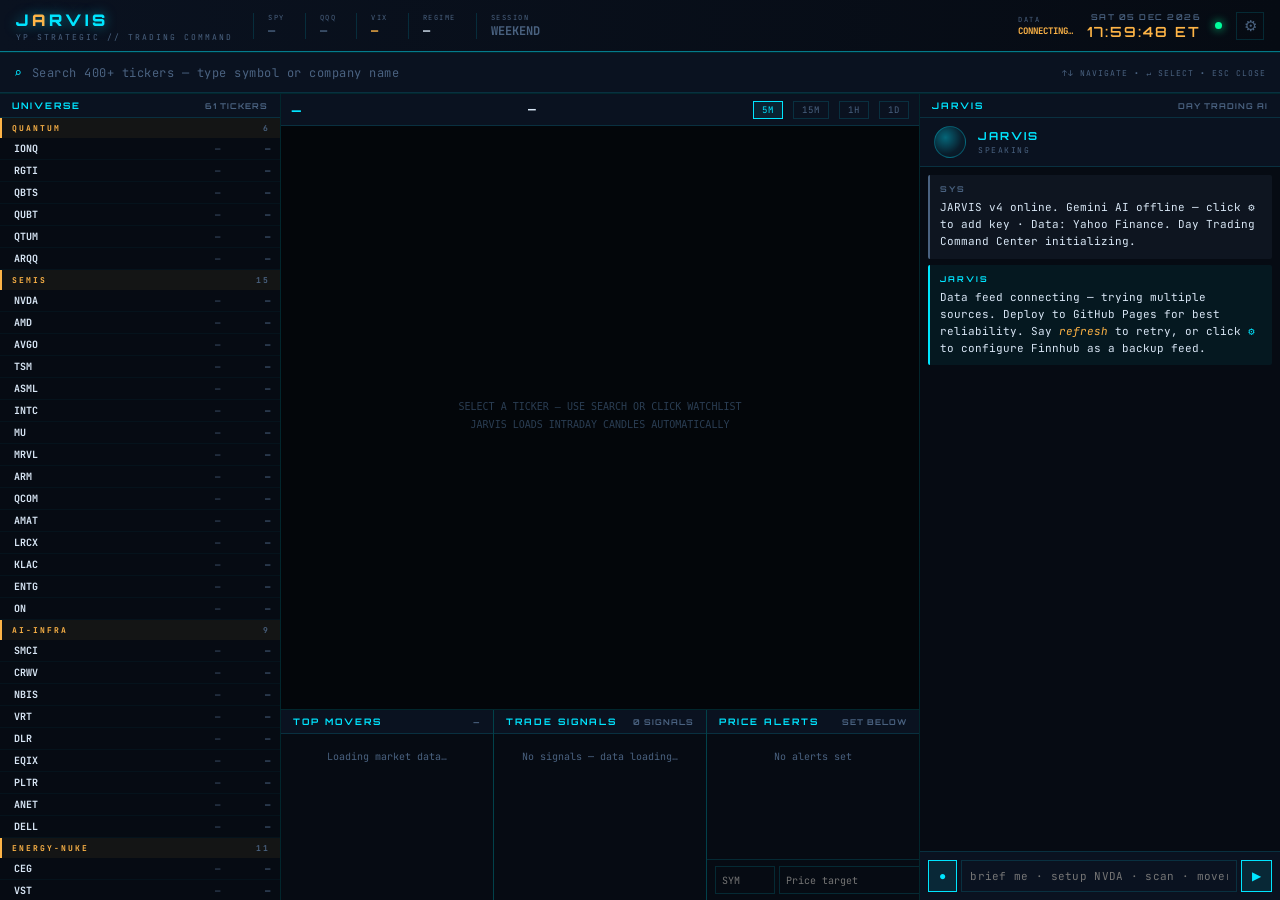
==== v4/index.html @ bd85072a "Add JARVIS v4 standalone dashboard Self-contained Day Trading Command Center (no server required). D" ====
<!DOCTYPE html>
<html lang="en">
<head>
<meta charset="UTF-8"/>
<meta name="viewport" content="width=device-width, initial-scale=1.0"/>
<title>JARVIS // YP Strategic Research — Day Trading Command Center</title>
<link rel="preconnect" href="https://fonts.googleapis.com">
<link rel="preconnect" href="https://fonts.gstatic.com" crossorigin>
<link href="https://fonts.googleapis.com/css2?family=JetBrains+Mono:wght@300;400;500;700&family=Orbitron:wght@400;600;800;900&display=swap" rel="stylesheet">
<style>
:root {
  --bg-0: #03060a; --bg-1: #060b13; --bg-2: #0a1220;
  --line: rgba(0,229,255,0.14); --line-hot: rgba(0,229,255,0.5);
  --cyan: #00e5ff; --amber: #ffb547; --green: #00ff9c;
  --red: #ff3b6b; --violet: #c08cff; --text: #d8e6f5; --dim: #4a6280;
}
*{box-sizing:border-box;margin:0;padding:0}
html,body{height:100%;background:var(--bg-0);color:var(--text);font-family:'JetBrains Mono',monospace;overflow:hidden;font-size:12px}
body::before{content:'';position:fixed;inset:0;background:repeating-linear-gradient(0deg,transparent 0,transparent 2px,rgba(0,229,255,0.008) 2px,rgba(0,229,255,0.008) 4px);pointer-events:none;z-index:1}
#app{position:relative;z-index:2;height:100vh;display:grid;grid-template-rows:52px 40px 1fr 190px;grid-template-columns:280px 1fr 360px;grid-template-areas:"hdr hdr hdr" "srch srch srch" "left main right" "left bot right";gap:1px;background:var(--line)}
.panel{background:var(--bg-1);position:relative;overflow:hidden}
.ph{display:flex;align-items:center;justify-content:space-between;padding:6px 12px;border-bottom:1px solid var(--line);background:var(--bg-2);font-family:'Orbitron',sans-serif;font-size:9px;font-weight:700;letter-spacing:2px;color:var(--cyan);text-transform:uppercase;flex-shrink:0}
.ph .tag{font-size:8px;color:var(--dim);letter-spacing:1px}

/* ===== HEADER ===== */
#hdr{grid-area:hdr;display:flex;align-items:center;padding:0 16px;background:linear-gradient(90deg,var(--bg-2) 0%,var(--bg-1) 100%);border-bottom:1px solid var(--line-hot);gap:20px}
.brand{font-family:'Orbitron',sans-serif;font-weight:900;font-size:16px;letter-spacing:4px;color:var(--cyan);text-shadow:0 0 12px rgba(0,229,255,0.5)}
.brand span{color:var(--amber)}
.sub{font-size:8px;color:var(--dim);letter-spacing:2px;text-transform:uppercase;margin-top:2px}
.hstat{display:flex;flex-direction:column;gap:1px;padding-left:14px;border-left:1px solid var(--line)}
.hstat .lbl{font-size:7px;color:var(--dim);letter-spacing:1.5px;text-transform:uppercase}
.hstat .val{font-size:12px;font-weight:700;color:var(--text);white-space:nowrap}
.val.green{color:var(--green)} .val.red{color:var(--red)} .val.amber{color:var(--amber)} .val.dim{color:var(--dim)}
.hright{margin-left:auto;display:flex;gap:14px;align-items:center}
.clock-block{display:flex;flex-direction:column;align-items:flex-end;gap:1px}
.date-line{font-family:'Orbitron',sans-serif;font-size:8px;font-weight:600;color:var(--dim);letter-spacing:1.5px}
.clock{font-family:'Orbitron',sans-serif;font-size:14px;font-weight:600;color:var(--amber);letter-spacing:2px}
.sdot{width:7px;height:7px;border-radius:50%;background:var(--green);box-shadow:0 0 10px var(--green);animation:pulse 2s ease-in-out infinite}
.sdot.stale{background:var(--amber);box-shadow:0 0 10px var(--amber)}
.sdot.err{background:var(--red);box-shadow:0 0 10px var(--red)}
@keyframes pulse{50%{opacity:.35}}

/* ===== SEARCH ===== */
#srch{grid-area:srch;background:var(--bg-2);border-bottom:1px solid var(--line);display:flex;align-items:center;padding:0 14px;gap:10px;position:relative;z-index:100}
#srch-icon{color:var(--cyan);font-size:13px}
#srch-input{flex:1;background:transparent;border:none;color:var(--text);font-family:'JetBrains Mono',monospace;font-size:12px;padding:8px 0;outline:none;letter-spacing:.5px}
#srch-input::placeholder{color:var(--dim)}
#srch-meta{font-size:8px;color:var(--dim);letter-spacing:1px;text-transform:uppercase;white-space:nowrap}
#srch-res{position:absolute;top:100%;left:0;right:0;max-height:340px;overflow-y:auto;background:var(--bg-1);border:1px solid var(--line-hot);border-top:none;display:none;z-index:200;box-shadow:0 10px 30px rgba(0,0,0,.8)}
#srch-res.open{display:block}
.sr{display:grid;grid-template-columns:72px 1fr 72px 64px;padding:7px 14px;gap:10px;cursor:pointer;border-bottom:1px solid rgba(0,229,255,0.05);font-size:10px;align-items:center}
.sr:hover,.sr.kf{background:rgba(0,229,255,0.09);border-left:2px solid var(--cyan);padding-left:12px}
.sr .sym{font-weight:700;color:var(--cyan);font-family:'Orbitron',sans-serif;font-size:9px}
.sr .nm{color:var(--text);font-size:9px;overflow:hidden;text-overflow:ellipsis;white-space:nowrap}
.sr .ex{color:var(--dim);font-size:8px;letter-spacing:1px;text-align:right}
.sr .addbtn{background:rgba(0,229,255,0.1);border:1px solid var(--cyan);color:var(--cyan);font-size:8px;padding:2px 5px;letter-spacing:1px;cursor:pointer;text-align:center;font-family:'JetBrains Mono',monospace}
.sr .addbtn:hover{background:var(--cyan);color:var(--bg-0)}

/* ===== WATCHLIST ===== */
#left{grid-area:left;display:flex;flex-direction:column}
.bklist{flex:1;overflow-y:auto}
.bk-title{padding:5px 10px;font-size:8px;font-weight:700;letter-spacing:2px;color:var(--amber);text-transform:uppercase;background:rgba(255,181,71,0.06);border-left:2px solid var(--amber);display:flex;justify-content:space-between;align-items:center;cursor:pointer;user-select:none}
.bk-title .cnt{color:var(--dim);font-size:8px}
.trow{display:grid;grid-template-columns:1fr auto auto;align-items:center;padding:4px 10px 4px 14px;border-bottom:1px solid rgba(0,229,255,0.04);cursor:pointer;transition:background .12s;gap:6px}
.trow:hover{background:rgba(0,229,255,0.06)}
.trow.active{background:rgba(0,229,255,0.11);border-left:2px solid var(--cyan);padding-left:12px}
.tsym{font-weight:700;font-size:10px;color:var(--text)}
.tpx{font-size:9px;color:var(--dim)}
.tchg{font-size:9px;font-weight:600;min-width:44px;text-align:right}
.tchg.up{color:var(--green)} .tchg.dn{color:var(--red)} .tchg.pnd{color:var(--dim)}
::-webkit-scrollbar{width:4px;height:4px}
::-webkit-scrollbar-track{background:transparent}
::-webkit-scrollbar-thumb{background:var(--line);border-radius:2px}
::-webkit-scrollbar-thumb:hover{background:var(--line-hot)}

/* ===== CHART PANEL ===== */
#main{grid-area:main;display:flex;flex-direction:column}
#chart-toolbar{display:flex;align-items:center;padding:0 10px;gap:10px;height:32px;background:var(--bg-2);border-bottom:1px solid var(--line);flex-shrink:0;overflow:hidden}
#ct-sym{font-family:'Orbitron',sans-serif;font-size:13px;font-weight:700;color:var(--cyan);letter-spacing:2px;min-width:60px}
#ct-name{font-size:9px;color:var(--dim);overflow:hidden;text-overflow:ellipsis;white-space:nowrap;flex:1}
#ct-price{font-size:13px;font-weight:700;color:var(--text)}
#ct-chg{font-size:11px;font-weight:700;padding:1px 6px;margin-left:4px}
#ct-chg.up{color:var(--green)} #ct-chg.dn{color:var(--red)}
#ct-extra{font-size:9px;color:var(--dim);margin-left:4px}
.tf-btn{background:transparent;border:1px solid var(--line);color:var(--dim);font-family:'JetBrains Mono',monospace;font-size:9px;padding:2px 8px;cursor:pointer;letter-spacing:1px;transition:all .15s;flex-shrink:0}
.tf-btn:hover,.tf-btn.active{border-color:var(--cyan);color:var(--cyan);background:rgba(0,229,255,0.08)}
#chart-wrap{flex:1;position:relative;overflow:hidden}
#chart-canvas{position:absolute;inset:0;width:100%;height:100%}
#chart-spinner{position:absolute;inset:0;display:none;align-items:center;justify-content:center;background:rgba(3,6,10,.8);font-size:10px;color:var(--dim);letter-spacing:2px;font-family:'Orbitron',sans-serif}
#chart-spinner.show{display:flex}

/* ===== JARVIS PANEL ===== */
#right{grid-area:right;display:flex;flex-direction:column}
#j-status{display:flex;align-items:center;gap:12px;padding:8px 14px;border-bottom:1px solid var(--line);background:var(--bg-2);flex-shrink:0}
.orb{width:32px;height:32px;border-radius:50%;background:radial-gradient(circle at 35% 35%,rgba(0,229,255,0.4),rgba(0,229,255,0.05) 60%,transparent);border:1px solid rgba(0,229,255,0.3);flex-shrink:0;transition:all .3s}
.orb.listening{background:radial-gradient(circle at 35% 35%,rgba(0,255,156,0.6),rgba(0,255,156,0.1) 60%,transparent);border-color:var(--green);box-shadow:0 0 20px rgba(0,255,156,0.4);animation:orbpulse 1s ease-in-out infinite}
.orb.thinking{background:radial-gradient(circle at 35% 35%,rgba(255,181,71,0.6),rgba(255,181,71,0.1) 60%,transparent);border-color:var(--amber);box-shadow:0 0 20px rgba(255,181,71,0.4);animation:orbpulse .5s ease-in-out infinite}
@keyframes orbpulse{50%{transform:scale(1.12)}}
.jname{font-family:'Orbitron',sans-serif;font-size:11px;font-weight:700;color:var(--cyan);letter-spacing:2px}
.jstate{font-size:8px;color:var(--dim);letter-spacing:1.5px;text-transform:uppercase;margin-top:2px}
#chat-log{flex:1;overflow-y:auto;padding:8px;display:flex;flex-direction:column;gap:6px}
.msg{padding:8px 10px;border-radius:2px;font-size:11px;line-height:1.55}
.msg .head{font-size:8px;font-weight:700;letter-spacing:2px;margin-bottom:4px;font-family:'Orbitron',sans-serif}
.msg.jarvis{background:rgba(0,229,255,0.06);border-left:2px solid var(--cyan)}
.msg.jarvis .head{color:var(--cyan)}
.msg.user{background:rgba(255,181,71,0.06);border-left:2px solid var(--amber)}
.msg.user .head{color:var(--amber)}
.msg.system{background:rgba(90,115,144,0.1);border-left:2px solid var(--dim)}
.msg.system .head{color:var(--dim)}
.msg strong{color:var(--cyan)} .msg em{color:var(--amber)} .msg .pos{color:var(--green)} .msg .neg{color:var(--red)}
#input-bar{display:flex;gap:4px;padding:8px;border-top:1px solid var(--line);background:var(--bg-2);flex-shrink:0}
#mic-btn,#send-btn{background:rgba(0,229,255,0.1);border:1px solid var(--cyan);color:var(--cyan);padding:0 10px;height:32px;cursor:pointer;font-size:12px;flex-shrink:0;transition:all .15s}
#mic-btn:hover,#send-btn:hover,#mic-btn.active{background:rgba(0,229,255,0.2)}
#text-input{flex:1;background:transparent;border:1px solid var(--line);color:var(--text);font-family:'JetBrains Mono',monospace;font-size:11px;padding:0 8px;height:32px;outline:none;letter-spacing:.3px}
#text-input:focus{border-color:rgba(0,229,255,0.4)}

/* ===== BOTTOM PANELS ===== */
#bot{grid-area:bot;display:grid;grid-template-columns:1fr 1fr 1fr;gap:1px;background:var(--line)}
.bp{background:var(--bg-1);display:flex;flex-direction:column;overflow:hidden}
.bb{flex:1;overflow-y:auto;padding:4px 0}
.mrow{display:flex;align-items:center;justify-content:space-between;padding:3px 10px;cursor:pointer;border-bottom:1px solid rgba(0,229,255,0.04);transition:background .12s}
.mrow:hover{background:rgba(0,229,255,0.06)}
.mrow .ms{font-size:10px;font-weight:700;color:var(--text);width:48px}
.mrow .mp{font-size:9px;color:var(--dim)}
.mrow .mc{font-size:10px;font-weight:700;text-align:right;width:56px}
.mc.up{color:var(--green)} .mc.dn{color:var(--red)}
.sig-row{padding:4px 10px;border-bottom:1px solid rgba(0,229,255,0.04);cursor:pointer;transition:background .12s}
.sig-row:hover{background:rgba(0,229,255,0.06)}
.sig-type{font-size:8px;letter-spacing:1.5px;font-weight:700;font-family:'Orbitron',sans-serif;padding:1px 5px;display:inline-block;margin-bottom:2px}
.sig-type.breakout{color:#ffd700;border:1px solid rgba(255,215,0,.4);background:rgba(255,215,0,.06)}
.sig-type.volume{color:var(--violet);border:1px solid rgba(192,140,255,.4);background:rgba(192,140,255,.06)}
.sig-type.momentum{color:var(--green);border:1px solid rgba(0,255,156,.4);background:rgba(0,255,156,.06)}
.sig-type.oversold{color:var(--amber);border:1px solid rgba(255,181,71,.4);background:rgba(255,181,71,.06)}
.sig-type.overbought{color:var(--red);border:1px solid rgba(255,59,107,.4);background:rgba(255,59,107,.06)}
.sig-detail{font-size:9px;color:var(--dim);margin-top:1px}
.sig-sym{font-size:10px;font-weight:700;color:var(--text);margin-right:4px}
.sig-px{font-size:9px;color:var(--dim)}
.alert-input-row{display:flex;gap:4px;padding:6px 8px;border-top:1px solid var(--line);flex-shrink:0}
.alert-sym-input,.alert-px-input{background:transparent;border:1px solid var(--line);color:var(--text);font-family:'JetBrains Mono',monospace;font-size:10px;padding:3px 6px;outline:none;flex:1}
.alert-sym-input{width:60px;flex:0 0 60px}
.alert-add-btn{background:rgba(0,229,255,0.1);border:1px solid var(--cyan);color:var(--cyan);font-size:9px;padding:3px 8px;cursor:pointer;letter-spacing:1px}
.alert-row{display:flex;align-items:center;justify-content:space-between;padding:3px 10px;border-bottom:1px solid rgba(0,229,255,0.04);font-size:10px}
.alert-row .as{font-weight:700;color:var(--cyan);width:44px}
.alert-row .ap{color:var(--amber)}
.alert-row .ad{font-size:8px;color:var(--dim)}
.alert-row .arm{color:var(--red);cursor:pointer;padding:2px 4px}
.alert-row .arm:hover{color:var(--text)}
.alert-triggered{background:rgba(0,255,156,0.08)!important;border-left:2px solid var(--green)}
.no-data{padding:12px;color:var(--dim);font-size:10px;text-align:center}

/* Indicator badge in header */
.ind-badge{font-size:8px;padding:1px 5px;border:1px solid;font-family:'Orbitron',sans-serif;letter-spacing:1px;border-radius:1px}
.ind-badge.bull{color:var(--green);border-color:rgba(0,255,156,.4)}
.ind-badge.bear{color:var(--red);border-color:rgba(255,59,107,.4)}
.ind-badge.neut{color:var(--dim);border-color:var(--line)}

/* ===== GEAR / SETTINGS BUTTON ===== */
#settings-btn{background:transparent;border:1px solid var(--line);color:var(--dim);width:28px;height:28px;cursor:pointer;font-size:15px;display:flex;align-items:center;justify-content:center;transition:all .15s;flex-shrink:0;line-height:1}
#settings-btn:hover{border-color:var(--cyan);color:var(--cyan);background:rgba(0,229,255,0.1)}

/* ===== SETTINGS MODAL ===== */
#settings-overlay{position:fixed;inset:0;background:rgba(0,0,0,0.82);z-index:2000;display:none;align-items:center;justify-content:center}
#settings-overlay.open{display:flex}
#settings-modal{background:var(--bg-1);border:1px solid var(--line-hot);width:500px;max-width:96vw;max-height:88vh;overflow-y:auto;box-shadow:0 0 60px rgba(0,229,255,0.18)}
.sm-hdr{display:flex;align-items:center;justify-content:space-between;padding:12px 16px;background:var(--bg-2);border-bottom:1px solid var(--line-hot);position:sticky;top:0}
.sm-title{font-family:'Orbitron',sans-serif;font-size:11px;font-weight:700;letter-spacing:3px;color:var(--cyan)}
.sm-title span{color:var(--amber)}
.sm-x{background:transparent;border:none;color:var(--dim);font-size:18px;cursor:pointer;padding:0 4px;line-height:1}
.sm-x:hover{color:var(--red)}
.sm-sec{padding:14px 16px;border-bottom:1px solid var(--line)}
.sm-sec-title{font-family:'Orbitron',sans-serif;font-size:8px;font-weight:700;letter-spacing:2px;color:var(--amber);text-transform:uppercase;margin-bottom:10px;display:flex;align-items:center;gap:8px}
.sm-row{display:flex;gap:8px;align-items:center;margin-bottom:8px}
.sm-lbl{font-size:10px;color:var(--dim);width:90px;flex-shrink:0;letter-spacing:.3px}
.sm-inp{flex:1;background:var(--bg-0);border:1px solid var(--line);color:var(--text);font-family:'JetBrains Mono',monospace;font-size:11px;padding:5px 8px;outline:none;min-width:0}
.sm-inp:focus{border-color:rgba(0,229,255,0.5)}
.sm-btn{background:rgba(0,229,255,0.1);border:1px solid var(--cyan);color:var(--cyan);font-family:'JetBrains Mono',monospace;font-size:9px;padding:5px 12px;cursor:pointer;letter-spacing:1px;white-space:nowrap;flex-shrink:0}
.sm-btn:hover{background:rgba(0,229,255,0.22)}
.sm-btn.save{background:rgba(0,255,156,0.1);border-color:var(--green);color:var(--green);font-size:10px;padding:7px 20px;width:100%;margin-top:6px}
.sm-btn.save:hover{background:rgba(0,255,156,0.2)}
.sm-btn.danger{border-color:var(--red);color:var(--red);background:rgba(255,59,107,0.08)}
.sm-btn.danger:hover{background:rgba(255,59,107,0.18)}
.sm-status{font-size:9px;padding:3px 8px;white-space:nowrap;letter-spacing:.3px}
.sm-status.ok{color:var(--green)} .sm-status.err{color:var(--red)} .sm-status.wait{color:var(--amber)}
.sm-hint{font-size:9px;color:var(--dim);margin-top:6px;line-height:1.55;letter-spacing:.2px}
.sm-hint a{color:var(--cyan);text-decoration:none}
.sm-hint a:hover{text-decoration:underline}
.sm-select{background:var(--bg-0);border:1px solid var(--line);color:var(--text);font-family:'JetBrains Mono',monospace;font-size:10px;padding:5px 8px;outline:none;cursor:pointer;flex:1}
.sm-select:focus{border-color:rgba(0,229,255,0.5)}
.sm-badge{display:inline-block;font-size:8px;padding:2px 7px;border:1px solid;font-family:'Orbitron',sans-serif;letter-spacing:1px}
.sm-badge.on{color:var(--green);border-color:rgba(0,255,156,.4);background:rgba(0,255,156,.06)}
.sm-badge.off{color:var(--dim);border-color:var(--line)}
</style>
</head>
<body>
<div id="app">

<!-- HEADER -->
<header id="hdr">
  <div>
    <div class="brand">J<span>A</span>RVIS</div>
    <div class="sub">YP STRATEGIC // TRADING COMMAND</div>
  </div>
  <div class="hstat">
    <div class="lbl">SPY</div>
    <div class="val" id="spy-val">—</div>
  </div>
  <div class="hstat">
    <div class="lbl">QQQ</div>
    <div class="val" id="qqq-val">—</div>
  </div>
  <div class="hstat">
    <div class="lbl">VIX</div>
    <div class="val amber" id="vix-val">—</div>
  </div>
  <div class="hstat">
    <div class="lbl">REGIME</div>
    <div class="val" id="regime-val">—</div>
  </div>
  <div class="hstat">
    <div class="lbl">SESSION</div>
    <div class="val amber" id="sess-val">—</div>
  </div>
  <div class="hright">
    <div class="hstat" style="border:none;padding:0">
      <div class="lbl">DATA</div>
      <div class="val amber" id="data-status" style="font-size:9px">CONNECTING…</div>
    </div>
    <div class="clock-block">
      <div class="date-line" id="date-disp">--- -- --- ----</div>
      <div class="clock" id="clock">--:--:--</div>
    </div>
    <div class="sdot" id="sdot"></div>
    <button id="settings-btn" title="Settings — API Keys">⚙</button>
  </div>
</header>

<!-- SEARCH -->
<div id="srch">
  <span id="srch-icon">⌕</span>
  <input id="srch-input" type="text" placeholder="Search 400+ tickers — type symbol or company name" autocomplete="off"/>
  <span id="srch-meta">↑↓ NAVIGATE  •  ↵ SELECT  •  ESC CLOSE</span>
  <div id="srch-res"></div>
</div>

<!-- LEFT: WATCHLIST -->
<aside id="left" class="panel">
  <div class="ph"><span>UNIVERSE</span><span class="tag" id="univ-cnt">—</span></div>
  <div class="bklist" id="bklist"></div>
</aside>

<!-- MAIN: CHART -->
<main id="main" class="panel">
  <div id="chart-toolbar">
    <div id="ct-sym">—</div>
    <div id="ct-name"></div>
    <div id="ct-price">—</div>
    <div id="ct-chg"></div>
    <div id="ct-extra"></div>
    <div style="flex:1"></div>
    <button class="tf-btn active" data-tf="5m">5M</button>
    <button class="tf-btn" data-tf="15m">15M</button>
    <button class="tf-btn" data-tf="60m">1H</button>
    <button class="tf-btn" data-tf="1d">1D</button>
  </div>
  <div id="chart-wrap">
    <canvas id="chart-canvas"></canvas>
    <div id="chart-spinner">LOADING CHART…</div>
  </div>
</main>

<!-- RIGHT: JARVIS -->
<aside id="right" class="panel">
  <div class="ph"><span>JARVIS</span><span class="tag">DAY TRADING AI</span></div>
  <div id="j-status">
    <div class="orb" id="orb"></div>
    <div>
      <div class="jname">JARVIS</div>
      <div class="jstate" id="orb-state">ONLINE // STANDBY</div>
    </div>
  </div>
  <div id="chat-log"></div>
  <div id="input-bar">
    <button id="mic-btn" title="Toggle voice">●</button>
    <input id="text-input" placeholder="brief me · setup NVDA · scan · movers · risk…"/>
    <button id="send-btn">▶</button>
  </div>
</aside>

<!-- BOTTOM -->
<section id="bot">
  <div class="bp">
    <div class="ph"><span>TOP MOVERS</span><span class="tag" id="movers-ts">—</span></div>
    <div class="bb" id="movers-body"></div>
  </div>
  <div class="bp">
    <div class="ph"><span>TRADE SIGNALS</span><span class="tag" id="sigs-cnt">—</span></div>
    <div class="bb" id="sigs-body"></div>
  </div>
  <div class="bp">
    <div class="ph"><span>PRICE ALERTS</span><span class="tag">SET BELOW</span></div>
    <div class="bb" id="alerts-body"></div>
    <div class="alert-input-row">
      <input class="alert-sym-input" id="alrt-sym" placeholder="SYM" maxlength="6"/>
      <input class="alert-px-input" id="alrt-px" placeholder="Price target" type="number" step="0.01"/>
      <button class="alert-add-btn" id="alrt-add">+ SET</button>
    </div>
  </div>
</section>

</div><!-- #app -->

<!-- ===== SETTINGS MODAL ===== -->
<div id="settings-overlay">
  <div id="settings-modal">
    <div class="sm-hdr">
      <div class="sm-title">J<span>A</span>RVIS // <span>SETTINGS</span></div>
      <button class="sm-x" id="sm-close-btn">✕</button>
    </div>

    <div class="sm-sec">
      <div class="sm-sec-title">Gemini AI <span id="sm-gemini-badge" class="sm-badge off">NOT SET</span></div>
      <div class="sm-row">
        <span class="sm-lbl">API Key</span>
        <input class="sm-inp" id="sm-gemini-key" type="password" placeholder="Paste your Gemini API key here" autocomplete="off"/>
      </div>
      <div class="sm-row">
        <span class="sm-lbl"></span>
        <button class="sm-btn" id="sm-test-gemini">TEST CONNECTION</button>
        <span class="sm-status" id="sm-gemini-status"></span>
      </div>
      <div class="sm-hint">
        Get a free key at <a href="https://aistudio.google.com/apikey" target="_blank" rel="noopener">aistudio.google.com/apikey</a><br>
        Your key is stored <strong>only in this browser</strong> (localStorage). It is never sent anywhere except directly to Google's API. It is never hard-coded or committed to any repository.
      </div>
    </div>

    <div class="sm-sec">
      <div class="sm-sec-title">Finnhub Data Feed <span id="sm-finnhub-badge" class="sm-badge off">NOT SET</span></div>
      <div class="sm-row">
        <span class="sm-lbl">API Key</span>
        <input class="sm-inp" id="sm-finnhub-key" type="password" placeholder="Paste your Finnhub API key here" autocomplete="off"/>
      </div>
      <div class="sm-row">
        <span class="sm-lbl"></span>
        <button class="sm-btn" id="sm-test-finnhub">TEST CONNECTION</button>
        <span class="sm-status" id="sm-finnhub-status"></span>
      </div>
      <div class="sm-hint">
        Free key at <a href="https://finnhub.io/register" target="_blank" rel="noopener">finnhub.io/register</a> — 60 req/min, CORS-friendly. Used as primary quote source when set.
      </div>
    </div>

    <div class="sm-sec">
      <div class="sm-sec-title">Data Source</div>
      <div class="sm-row">
        <span class="sm-lbl">Quote Feed</span>
        <select class="sm-select" id="sm-data-src">
          <option value="yahoo">Yahoo Finance (default, no key needed)</option>
          <option value="finnhub">Finnhub (requires key above)</option>
        </select>
      </div>
      <div class="sm-hint">Chart candle data always uses Yahoo Finance regardless of this setting.</div>
    </div>

    <div class="sm-sec" style="border:none">
      <button class="sm-btn save" id="sm-save-btn">SAVE SETTINGS</button>
      <div style="margin-top:10px;text-align:right">
        <button class="sm-btn danger" id="sm-clear-settings">CLEAR ALL KEYS</button>
      </div>
    </div>
  </div>
</div>

<script>
// =============================================================
// JARVIS v3 — YP Strategic Research — Day Trading Command Center
// =============================================================

/* ---- TICKER DATABASE ---- */
const TICKER_DB = [
  {s:'AAPL',n:'Apple Inc.',e:'NASDAQ'},{s:'MSFT',n:'Microsoft Corp.',e:'NASDAQ'},{s:'GOOGL',n:'Alphabet Class A',e:'NASDAQ'},{s:'GOOG',n:'Alphabet Class C',e:'NASDAQ'},{s:'AMZN',n:'Amazon.com Inc.',e:'NASDAQ'},{s:'NVDA',n:'NVIDIA Corp.',e:'NASDAQ'},{s:'META',n:'Meta Platforms',e:'NASDAQ'},{s:'TSLA',n:'Tesla Inc.',e:'NASDAQ'},{s:'AVGO',n:'Broadcom Inc.',e:'NASDAQ'},{s:'ORCL',n:'Oracle Corp.',e:'NYSE'},
  {s:'NFLX',n:'Netflix Inc.',e:'NASDAQ'},{s:'ADBE',n:'Adobe Inc.',e:'NASDAQ'},{s:'CRM',n:'Salesforce',e:'NYSE'},{s:'AMD',n:'Advanced Micro Devices',e:'NASDAQ'},{s:'CSCO',n:'Cisco Systems',e:'NASDAQ'},{s:'INTC',n:'Intel Corp.',e:'NASDAQ'},{s:'QCOM',n:'Qualcomm',e:'NASDAQ'},{s:'TXN',n:'Texas Instruments',e:'NASDAQ'},{s:'AMAT',n:'Applied Materials',e:'NASDAQ'},{s:'INTU',n:'Intuit Inc.',e:'NASDAQ'},
  {s:'NOW',n:'ServiceNow',e:'NYSE'},{s:'PANW',n:'Palo Alto Networks',e:'NASDAQ'},{s:'PLTR',n:'Palantir Technologies',e:'NASDAQ'},{s:'ANET',n:'Arista Networks',e:'NYSE'},{s:'LRCX',n:'Lam Research',e:'NASDAQ'},{s:'KLAC',n:'KLA Corp.',e:'NASDAQ'},{s:'MU',n:'Micron Technology',e:'NASDAQ'},{s:'ADI',n:'Analog Devices',e:'NASDAQ'},{s:'MRVL',n:'Marvell Technology',e:'NASDAQ'},{s:'ASML',n:'ASML Holding',e:'NASDAQ'},
  {s:'TSM',n:'Taiwan Semiconductor',e:'NYSE'},{s:'ARM',n:'Arm Holdings',e:'NASDAQ'},{s:'CRWD',n:'CrowdStrike',e:'NASDAQ'},{s:'FTNT',n:'Fortinet',e:'NASDAQ'},{s:'SNPS',n:'Synopsys',e:'NASDAQ'},{s:'CDNS',n:'Cadence Design',e:'NASDAQ'},{s:'ADSK',n:'Autodesk',e:'NASDAQ'},{s:'WDAY',n:'Workday Inc.',e:'NASDAQ'},{s:'SNOW',n:'Snowflake',e:'NYSE'},{s:'DDOG',n:'Datadog',e:'NASDAQ'},
  {s:'NET',n:'Cloudflare',e:'NYSE'},{s:'ZS',n:'Zscaler',e:'NASDAQ'},{s:'OKTA',n:'Okta Inc.',e:'NASDAQ'},{s:'MDB',n:'MongoDB',e:'NASDAQ'},{s:'SHOP',n:'Shopify',e:'NYSE'},{s:'SQ',n:'Block Inc.',e:'NYSE'},{s:'PYPL',n:'PayPal Holdings',e:'NASDAQ'},{s:'COIN',n:'Coinbase Global',e:'NASDAQ'},{s:'SMCI',n:'Super Micro Computer',e:'NASDAQ'},{s:'DELL',n:'Dell Technologies',e:'NYSE'},
  {s:'CRWV',n:'CoreWeave',e:'NASDAQ'},{s:'NBIS',n:'Nebius Group',e:'NASDAQ'},{s:'GFS',n:'GlobalFoundries',e:'NASDAQ'},{s:'ON',n:'ON Semiconductor',e:'NASDAQ'},{s:'NXPI',n:'NXP Semiconductors',e:'NASDAQ'},{s:'MCHP',n:'Microchip Technology',e:'NASDAQ'},{s:'SWKS',n:'Skyworks Solutions',e:'NASDAQ'},{s:'ENTG',n:'Entegris',e:'NASDAQ'},{s:'NVTS',n:'Navitas Semiconductor',e:'NASDAQ'},{s:'POWI',n:'Power Integrations',e:'NASDAQ'},
  {s:'IONQ',n:'IonQ Inc.',e:'NYSE'},{s:'RGTI',n:'Rigetti Computing',e:'NASDAQ'},{s:'QBTS',n:'D-Wave Quantum',e:'NYSE'},{s:'QUBT',n:'Quantum Computing Inc.',e:'NASDAQ'},{s:'ARQQ',n:'Arqit Quantum',e:'NASDAQ'},{s:'QTUM',n:'Defiance Quantum ETF',e:'NYSEARCA'},
  {s:'CEG',n:'Constellation Energy',e:'NASDAQ'},{s:'VST',n:'Vistra Corp.',e:'NYSE'},{s:'TLN',n:'Talen Energy',e:'NASDAQ'},{s:'SMR',n:'NuScale Power',e:'NYSE'},{s:'OKLO',n:'Oklo Inc.',e:'NYSE'},{s:'NNE',n:'Nano Nuclear Energy',e:'NASDAQ'},{s:'CCJ',n:'Cameco Corp.',e:'NYSE'},{s:'BWXT',n:'BWX Technologies',e:'NYSE'},{s:'LEU',n:'Centrus Energy',e:'NYSE'},{s:'URA',n:'Global X Uranium ETF',e:'NYSEARCA'},
  {s:'GEV',n:'GE Vernova',e:'NYSE'},{s:'NEE',n:'NextEra Energy',e:'NYSE'},{s:'XOM',n:'Exxon Mobil',e:'NYSE'},{s:'CVX',n:'Chevron Corp.',e:'NYSE'},{s:'OXY',n:'Occidental Petroleum',e:'NYSE'},
  {s:'LMT',n:'Lockheed Martin',e:'NYSE'},{s:'RTX',n:'RTX Corp.',e:'NYSE'},{s:'NOC',n:'Northrop Grumman',e:'NYSE'},{s:'GD',n:'General Dynamics',e:'NYSE'},{s:'BA',n:'Boeing Co.',e:'NYSE'},{s:'RKLB',n:'Rocket Lab USA',e:'NASDAQ'},{s:'ASTS',n:'AST SpaceMobile',e:'NASDAQ'},{s:'AVAV',n:'AeroVironment',e:'NASDAQ'},{s:'KTOS',n:'Kratos Defense',e:'NASDAQ'},{s:'RCAT',n:'Red Cat Holdings',e:'NASDAQ'},
  {s:'V',n:'Visa Inc.',e:'NYSE'},{s:'MA',n:'Mastercard',e:'NYSE'},{s:'JPM',n:'JPMorgan Chase',e:'NYSE'},{s:'BAC',n:'Bank of America',e:'NYSE'},{s:'GS',n:'Goldman Sachs',e:'NYSE'},{s:'MS',n:'Morgan Stanley',e:'NYSE'},{s:'BLK',n:'BlackRock',e:'NYSE'},{s:'SCHW',n:'Charles Schwab',e:'NYSE'},{s:'AXP',n:'American Express',e:'NYSE'},{s:'COF',n:'Capital One',e:'NYSE'},
  {s:'JNJ',n:'Johnson & Johnson',e:'NYSE'},{s:'PFE',n:'Pfizer',e:'NYSE'},{s:'MRK',n:'Merck & Co.',e:'NYSE'},{s:'LLY',n:'Eli Lilly',e:'NYSE'},{s:'ABBV',n:'AbbVie',e:'NYSE'},{s:'UNH',n:'UnitedHealth',e:'NYSE'},{s:'GILD',n:'Gilead Sciences',e:'NASDAQ'},{s:'AMGN',n:'Amgen',e:'NASDAQ'},{s:'VRTX',n:'Vertex Pharmaceuticals',e:'NASDAQ'},{s:'REGN',n:'Regeneron',e:'NASDAQ'},
  {s:'WMT',n:'Walmart Inc.',e:'NYSE'},{s:'COST',n:'Costco Wholesale',e:'NASDAQ'},{s:'HD',n:'Home Depot',e:'NYSE'},{s:'TGT',n:'Target Corp.',e:'NYSE'},{s:'AMZN',n:'Amazon.com',e:'NASDAQ'},{s:'NKE',n:'Nike Inc.',e:'NYSE'},{s:'SBUX',n:'Starbucks',e:'NASDAQ'},{s:'MCD',n:"McDonald's",e:'NYSE'},{s:'CMG',n:'Chipotle Mexican Grill',e:'NYSE'},{s:'BKNG',n:'Booking Holdings',e:'NASDAQ'},
  {s:'UBER',n:'Uber Technologies',e:'NYSE'},{s:'ABNB',n:'Airbnb Inc.',e:'NASDAQ'},{s:'LYFT',n:'Lyft Inc.',e:'NASDAQ'},{s:'DASH',n:'DoorDash',e:'NYSE'},{s:'F',n:'Ford Motor',e:'NYSE'},{s:'GM',n:'General Motors',e:'NYSE'},{s:'RIVN',n:'Rivian Automotive',e:'NASDAQ'},{s:'LCID',n:'Lucid Group',e:'NASDAQ'},{s:'NIO',n:'NIO Inc.',e:'NYSE'},{s:'TSLA',n:'Tesla',e:'NASDAQ'},
  {s:'BABA',n:'Alibaba Group',e:'NYSE'},{s:'JD',n:'JD.com',e:'NASDAQ'},{s:'PDD',n:'PDD Holdings',e:'NASDAQ'},{s:'BIDU',n:'Baidu Inc.',e:'NASDAQ'},
  {s:'SPY',n:'SPDR S&P 500 ETF',e:'NYSEARCA'},{s:'QQQ',n:'Invesco QQQ Trust',e:'NASDAQ'},{s:'IWM',n:'iShares Russell 2000',e:'NYSEARCA'},{s:'DIA',n:'SPDR Dow Jones',e:'NYSEARCA'},{s:'VTI',n:'Vanguard Total Stock',e:'NYSEARCA'},{s:'XLK',n:'Tech Select SPDR',e:'NYSEARCA'},{s:'XLF',n:'Financial Select SPDR',e:'NYSEARCA'},{s:'XLE',n:'Energy Select SPDR',e:'NYSEARCA'},{s:'SMH',n:'VanEck Semiconductor ETF',e:'NASDAQ'},{s:'SOXX',n:'iShares Semiconductor ETF',e:'NASDAQ'},
  {s:'TQQQ',n:'ProShares UltraPro QQQ',e:'NASDAQ'},{s:'SQQQ',n:'ProShares Short QQQ',e:'NASDAQ'},{s:'ARKK',n:'ARK Innovation ETF',e:'NYSEARCA'},{s:'GLD',n:'SPDR Gold Trust',e:'NYSEARCA'},{s:'TLT',n:'iShares 20Y Treasury',e:'NASDAQ'},{s:'VXX',n:'iPath VIX Short-Term',e:'NYSEARCA'},{s:'UVXY',n:'ProShares Ultra VIX',e:'NYSEARCA'},
  {s:'MSTR',n:'MicroStrategy',e:'NASDAQ'},{s:'MARA',n:'Marathon Digital',e:'NASDAQ'},{s:'RIOT',n:'Riot Platforms',e:'NASDAQ'},{s:'CLSK',n:'CleanSpark',e:'NASDAQ'},
  {s:'SOUN',n:'SoundHound AI',e:'NASDAQ'},{s:'BBAI',n:'BigBear.ai',e:'NYSE'},{s:'AI',n:'C3.ai Inc.',e:'NYSE'},{s:'PATH',n:'UiPath Inc.',e:'NYSE'},{s:'GTLB',n:'GitLab Inc.',e:'NASDAQ'},
  {s:'CAT',n:'Caterpillar Inc.',e:'NYSE'},{s:'DE',n:'Deere & Co.',e:'NYSE'},{s:'GE',n:'GE Aerospace',e:'NYSE'},{s:'HON',n:'Honeywell',e:'NASDAQ'},{s:'UPS',n:'United Parcel Service',e:'NYSE'},{s:'FDX',n:'FedEx Corp.',e:'NYSE'},{s:'VRT',n:'Vertiv Holdings',e:'NYSE'},
  {s:'DLR',n:'Digital Realty Trust',e:'NYSE'},{s:'EQIX',n:'Equinix Inc.',e:'NASDAQ'},{s:'AMT',n:'American Tower',e:'NYSE'},{s:'DIS',n:'Walt Disney',e:'NYSE'},{s:'CMCSA',n:'Comcast Corp.',e:'NASDAQ'},{s:'T',n:'AT&T Inc.',e:'NYSE'},{s:'VZ',n:'Verizon Communications',e:'NYSE'},{s:'TMUS',n:'T-Mobile US',e:'NASDAQ'},
  {s:'SPOT',n:'Spotify Technology',e:'NYSE'},{s:'ROKU',n:'Roku Inc.',e:'NASDAQ'},{s:'SNAP',n:'Snap Inc.',e:'NYSE'},{s:'PINS',n:'Pinterest',e:'NYSE'},{s:'TWLO',n:'Twilio',e:'NYSE'},{s:'EBAY',n:'eBay Inc.',e:'NASDAQ'},
];

/* ---- UNIVERSE ---- */
const UNIVERSE = {
  'QUANTUM':      { tickers: ['IONQ','RGTI','QBTS','QUBT','QTUM','ARQQ'] },
  'SEMIS':        { tickers: ['NVDA','AMD','AVGO','TSM','ASML','INTC','MU','MRVL','ARM','QCOM','AMAT','LRCX','KLAC','ENTG','ON'] },
  'AI-INFRA':     { tickers: ['SMCI','CRWV','NBIS','VRT','DLR','EQIX','PLTR','ANET','DELL'] },
  'ENERGY-NUKE':  { tickers: ['CEG','VST','TLN','SMR','OKLO','NNE','CCJ','BWXT','LEU','URA','GEV'] },
  'DEFENSE-SPACE':{ tickers: ['LMT','RTX','NOC','RKLB','ASTS','AVAV','KTOS','RCAT','BA','GD'] },
  'NEW-TECH':     { tickers: ['SOUN','BBAI','AI','MSTR','MARA','RIOT','NVTS','POWI','AXTI','SWKS'] },
};

/* ---- USER DATA ---- */
let userAdded = [];
try { const s = JSON.parse(localStorage.getItem('jarvis_tickers') || '[]'); if (Array.isArray(s)) userAdded = s; } catch(e){}
function saveUserList() { try { localStorage.setItem('jarvis_tickers', JSON.stringify(userAdded)); } catch(e){} }
function getAllTickers() { return Array.from(new Set([...Object.values(UNIVERSE).flatMap(b=>b.tickers), ...userAdded])); }
function sectorOf(sym) { for (const [k,v] of Object.entries(UNIVERSE)) if (v.tickers.includes(sym)) return k; return userAdded.includes(sym) ? 'MY-LIST' : 'UNCLASSIFIED'; }

/* ---- QUOTE CACHE ---- */
const Q = {}; // sym -> quote object
let chartCache = {}; // sym+tf -> candles[]
let dataConnected = false;
let lastFetchOk = 0;
let selectedSym = null;
let chartInterval = '5m';
let chartRange = '1d';

/* =========================================================
   DATA LAYER — multi-proxy batch fetch
   Priority: direct q1 → direct q2 → allorigins → corsproxy
   ========================================================= */
const PROXIES = [
  url => url, // direct
  url => url.replace('query1.','query2.'), // alt server
  url => `https://api.allorigins.win/raw?url=${encodeURIComponent(url)}`,
  url => `https://corsproxy.io/?${encodeURIComponent(url)}`,
];

async function tryFetch(url, timeout = 6000) {
  for (const px of PROXIES) {
    try {
      const ctrl = new AbortController();
      const id = setTimeout(() => ctrl.abort(), timeout);
      const r = await fetch(px(url), { signal: ctrl.signal });
      clearTimeout(id);
      if (r.ok) return r;
    } catch(e) {}
  }
  return null;
}

function parseQuote(q) {
  if (!q || !q.symbol) return null;
  return {
    sym: q.symbol, name: q.longName || q.shortName || q.symbol,
    px: q.regularMarketPrice ?? null,
    chg: q.regularMarketChange ?? 0,
    chgPct: q.regularMarketChangePercent ?? 0,
    vol: q.regularMarketVolume ?? 0, avgVol: q.averageDailyVolume3Month ?? 0,
    open: q.regularMarketOpen ?? null, prevClose: q.regularMarketPreviousClose ?? null,
    hi: q.regularMarketDayHigh ?? null, lo: q.regularMarketDayLow ?? null,
    w52hi: q.fiftyTwoWeekHigh ?? null, w52lo: q.fiftyTwoWeekLow ?? null,
    prePx: q.preMarketPrice ?? null, preChgPct: q.preMarketChangePercent ?? null,
    postPx: q.postMarketPrice ?? null, postChgPct: q.postMarketChangePercent ?? null,
    mktState: q.marketState ?? 'UNKNOWN', fetched: Date.now()
  };
}

async function fetchBatch(symbols) {
  if (!symbols.length) return false;
  const url = `https://query1.finance.yahoo.com/v7/finance/quote?symbols=${encodeURIComponent(symbols.join(','))}`;
  try {
    const r = await tryFetch(url);
    if (!r) return false;
    const data = await r.json();
    const results = data?.quoteResponse?.result;
    if (!Array.isArray(results) || !results.length) return false;
    results.forEach(q => { const p = parseQuote(q); if (p && p.px != null) Q[p.sym] = p; });
    lastFetchOk = Date.now();
    dataConnected = true;
    return true;
  } catch(e) { return false; }
}

async function fetchAll(syms) {
  const cfg = getSettings();
  // Use Finnhub if set as primary source
  if (cfg.finnhubKey && cfg.dataSource === 'finnhub') {
    return fetchFinnhubBatch(syms);
  }
  const BATCH = 20;
  const batches = [];
  for (let i = 0; i < syms.length; i += BATCH) batches.push(syms.slice(i, i+BATCH));
  let ok = false;
  for (const b of batches) {
    const r = await fetchBatch(b);
    if (r) ok = true;
    b.forEach(s => onQuoteUpdate(s));
  }
  if (ok) { dataConnected = true; updateDataStatus(); }
  return ok;
}

async function fetchChartData(sym, interval, range) {
  const url = `https://query1.finance.yahoo.com/v8/finance/chart/${encodeURIComponent(sym)}?interval=${interval}&range=${range}&includePrePost=false`;
  try {
    const r = await tryFetch(url, 10000);
    if (!r) return null;
    const data = await r.json();
    const result = data?.chart?.result?.[0];
    if (!result?.timestamp) return null;
    const ts = result.timestamp, q0 = result.indicators.quote[0];
    const candles = [];
    for (let i = 0; i < ts.length; i++) {
      if (q0.open[i] == null || q0.close[i] == null) continue;
      candles.push({ t: ts[i]*1000, o: q0.open[i], h: q0.high[i], l: q0.low[i], c: q0.close[i], v: q0.volume[i]||0 });
    }
    return candles.length ? candles : null;
  } catch(e) { return null; }
}

/* =========================================================
   TECHNICAL INDICATORS
   ========================================================= */
function calcRSI(closes, period = 14) {
  const r = new Array(closes.length).fill(null);
  if (closes.length < period+1) return r;
  let gA = 0, lA = 0;
  for (let i = 1; i <= period; i++) { const d = closes[i]-closes[i-1]; d>0 ? gA+=d : lA-=d; }
  gA /= period; lA /= period;
  r[period] = lA === 0 ? 100 : 100 - 100/(1+gA/lA);
  for (let i = period+1; i < closes.length; i++) {
    const d = closes[i]-closes[i-1];
    gA = ((gA*(period-1))+Math.max(d,0))/period;
    lA = ((lA*(period-1))+Math.max(-d,0))/period;
    r[i] = lA === 0 ? 100 : 100 - 100/(1+gA/lA);
  }
  return r;
}
function calcEMA(data, period) {
  const k = 2/(period+1), out = new Array(data.length).fill(null);
  let st = false;
  for (let i = 0; i < data.length; i++) {
    if (data[i] == null) { if (st) out[i] = out[i-1]; continue; }
    if (!st) { out[i] = data[i]; st = true; }
    else out[i] = data[i]*k + out[i-1]*(1-k);
  }
  return out;
}
function calcVWAP(candles) {
  let tv=0, v=0;
  return candles.map(c => { tv += ((c.h+c.l+c.c)/3)*c.v; v += c.v; return v>0 ? tv/v : null; });
}
function calcMACD(closes) {
  const e12 = calcEMA(closes,12), e26 = calcEMA(closes,26);
  const macd = closes.map((_,i) => e12[i]!=null && e26[i]!=null ? e12[i]-e26[i] : null);
  const sig = calcEMA(macd,9);
  const hist = macd.map((m,i) => m!=null && sig[i]!=null ? m-sig[i] : null);
  return { macd, signal: sig, hist };
}
function computeIndicators(candles) {
  const closes = candles.map(c => c.c);
  return {
    vwap: calcVWAP(candles), ema9: calcEMA(closes,9), ema21: calcEMA(closes,21),
    ema50: calcEMA(closes,50), rsi: calcRSI(closes,14), macd: calcMACD(closes)
  };
}
function lastVal(arr) { if (!arr) return null; for (let i=arr.length-1;i>=0;i--) if (arr[i]!=null) return arr[i]; return null; }

/* =========================================================
   CHART ENGINE — Canvas 2D candlestick chart
   ========================================================= */
const chartCanvas = document.getElementById('chart-canvas');
const chartCtx = chartCanvas.getContext('2d');
let chartDPR = window.devicePixelRatio || 1;
let chartW = 0, chartH = 0;

function resizeChartCanvas() {
  const wrap = document.getElementById('chart-wrap');
  const rect = wrap.getBoundingClientRect();
  chartDPR = window.devicePixelRatio || 1;
  chartW = rect.width;
  chartH = rect.height;
  chartCanvas.width = chartW * chartDPR;
  chartCanvas.height = chartH * chartDPR;
  chartCanvas.style.width = chartW + 'px';
  chartCanvas.style.height = chartH + 'px';
  chartCtx.scale(chartDPR, chartDPR);
}

function drawChart(candles, ind) {
  const ctx = chartCtx;
  const W = chartW, H = chartH;
  if (!W || !H) return;

  ctx.setTransform(chartDPR, 0, 0, chartDPR, 0, 0);

  if (!candles || candles.length < 2) {
    ctx.fillStyle = '#03060a';
    ctx.fillRect(0,0,W,H);
    ctx.fillStyle = '#2a3d52';
    ctx.font = '10px JetBrains Mono, monospace';
    ctx.textAlign = 'center';
    ctx.fillText('SELECT A TICKER — USE SEARCH OR CLICK WATCHLIST', W/2, H/2 - 8);
    ctx.fillText('JARVIS LOADS INTRADAY CANDLES AUTOMATICALLY', W/2, H/2 + 10);
    return;
  }

  const PAD_L = 6, PAD_R = 62, PAD_T = 10, PAD_B = 20;
  const CHART_H_FRAC = 0.62, VOL_H_FRAC = 0.12, RSI_H_FRAC = 0.22;
  const CHART_Y = PAD_T;
  const CHART_H = Math.floor(H * CHART_H_FRAC);
  const VOL_Y = CHART_Y + CHART_H + 6;
  const VOL_H = Math.floor(H * VOL_H_FRAC);
  const RSI_Y = VOL_Y + VOL_H + 8;
  const RSI_H = Math.floor(H * RSI_H_FRAC);
  const CHART_W = W - PAD_L - PAD_R;

  // Limit visible candles
  const MAX_VIS = Math.max(Math.floor(CHART_W / 5), 20);
  const vis = candles.slice(-MAX_VIS);
  const n = vis.length;
  const cW = CHART_W / n;
  const bW = Math.max(Math.min(cW * 0.65, 12), 1);

  // Price range with padding
  let pH = Math.max(...vis.map(c => c.h));
  let pL = Math.min(...vis.map(c => c.l));
  const pR = (pH - pL) || pH * 0.01;
  pH += pR * 0.06; pL -= pR * 0.06;

  const py = p => CHART_Y + ((pH - p)/(pH - pL)) * CHART_H;
  const cx = i => PAD_L + (i + 0.5) * cW;

  // ---- BACKGROUND ----
  ctx.fillStyle = '#03060a';
  ctx.fillRect(0, 0, W, H);

  // ---- GRID LINES ----
  ctx.strokeStyle = 'rgba(0,229,255,0.05)';
  ctx.lineWidth = 1;
  for (let i = 0; i <= 4; i++) {
    const y = CHART_Y + (i/4)*CHART_H;
    ctx.beginPath(); ctx.moveTo(PAD_L,y); ctx.lineTo(PAD_L+CHART_W,y); ctx.stroke();
  }

  // ---- PRICE AXIS ----
  ctx.fillStyle = '#3a5270';
  ctx.font = '8px JetBrains Mono, monospace';
  ctx.textAlign = 'right';
  for (let i = 0; i <= 4; i++) {
    const p = pH - (i/4)*(pH-pL);
    ctx.fillText(`$${p.toFixed(2)}`, W-2, CHART_Y + (i/4)*CHART_H + 3);
  }

  // ---- VOLUME BARS ----
  const maxV = Math.max(...vis.map(c=>c.v), 1);
  vis.forEach((c,i) => {
    const x = cx(i), h = (c.v/maxV)*VOL_H;
    ctx.fillStyle = c.c >= c.o ? 'rgba(0,255,156,0.25)' : 'rgba(255,59,107,0.25)';
    ctx.fillRect(x-bW/2, VOL_Y+VOL_H-h, bW, h);
  });

  // ---- VWAP ----
  if (ind?.vwap) {
    const vv = ind.vwap.slice(-n);
    ctx.strokeStyle = '#c08cff'; ctx.lineWidth = 1.5; ctx.setLineDash([]);
    ctx.beginPath(); let go=false;
    vv.forEach((v,i) => { if(!v) return; const x=cx(i),y=py(v); go ? ctx.lineTo(x,y) : (ctx.moveTo(x,y),go=true); });
    ctx.stroke();
  }
  // ---- EMA21 ----
  if (ind?.ema21) {
    const ev = ind.ema21.slice(-n);
    ctx.strokeStyle = '#ffb547'; ctx.lineWidth = 1.5;
    ctx.beginPath(); let go=false;
    ev.forEach((v,i) => { if(!v) return; const x=cx(i),y=py(v); go ? ctx.lineTo(x,y) : (ctx.moveTo(x,y),go=true); });
    ctx.stroke();
  }
  // ---- EMA9 ----
  if (ind?.ema9) {
    const ev = ind.ema9.slice(-n);
    ctx.strokeStyle = '#00e5ff'; ctx.lineWidth = 1;
    ctx.beginPath(); let go=false;
    ev.forEach((v,i) => { if(!v) return; const x=cx(i),y=py(v); go ? ctx.lineTo(x,y) : (ctx.moveTo(x,y),go=true); });
    ctx.stroke();
  }

  // ---- CANDLESTICKS ----
  vis.forEach((c,i) => {
    const x=cx(i), up = c.c >= c.o;
    const clr = up ? '#00ff9c' : '#ff3b6b';
    const yH=py(c.h), yL=py(c.l), yO=py(c.o), yC=py(c.c);
    // wick
    ctx.strokeStyle = clr; ctx.lineWidth = 1;
    ctx.beginPath(); ctx.moveTo(x,yH); ctx.lineTo(x,yL); ctx.stroke();
    // body
    const bTop = Math.min(yO,yC), bHt = Math.max(Math.abs(yO-yC),1);
    ctx.fillStyle = up ? 'rgba(0,255,156,0.85)' : 'rgba(255,59,107,0.85)';
    ctx.fillRect(x-bW/2, bTop, bW, bHt);
  });

  // ---- CURRENT PRICE LINE ----
  const last = vis[vis.length-1];
  const lpY = py(last.c);
  ctx.strokeStyle = 'rgba(0,229,255,0.35)'; ctx.lineWidth = 1;
  ctx.setLineDash([3,5]);
  ctx.beginPath(); ctx.moveTo(PAD_L,lpY); ctx.lineTo(PAD_L+CHART_W,lpY); ctx.stroke();
  ctx.setLineDash([]);
  ctx.fillStyle = '#00e5ff';
  ctx.fillRect(PAD_L+CHART_W+1, lpY-9, PAD_R-2, 18);
  ctx.fillStyle = '#03060a'; ctx.font = 'bold 9px JetBrains Mono, monospace';
  ctx.textAlign = 'right';
  ctx.fillText(`$${last.c.toFixed(2)}`, W-3, lpY+4);

  // ---- TIME AXIS ----
  ctx.fillStyle = '#2d4055'; ctx.font = '8px JetBrains Mono, monospace'; ctx.textAlign = 'center';
  const labelCount = Math.min(7, n);
  for (let i = 0; i < labelCount; i++) {
    const idx = Math.floor((i/(labelCount-1))*(n-1));
    const x = cx(idx);
    const t = new Date(vis[idx].t);
    const et = new Date(t.toLocaleString('en-US',{timeZone:'America/New_York'}));
    const lbl = chartInterval==='1d'
      ? `${et.toLocaleDateString('en-US',{month:'short',day:'numeric'})}`
      : `${String(et.getHours()).padStart(2,'0')}:${String(et.getMinutes()).padStart(2,'0')}`;
    ctx.fillText(lbl, x, H-4);
  }

  // ---- SEPARATOR LINES ----
  ctx.strokeStyle = 'rgba(0,229,255,0.1)'; ctx.lineWidth = 1; ctx.setLineDash([]);
  [VOL_Y-2, RSI_Y-2].forEach(y => { ctx.beginPath(); ctx.moveTo(PAD_L,y); ctx.lineTo(PAD_L+CHART_W,y); ctx.stroke(); });

  // ---- RSI PANEL ----
  if (ind?.rsi) {
    const rv = ind.rsi.slice(-n);
    ctx.fillStyle = 'rgba(6,11,19,0.6)'; ctx.fillRect(PAD_L, RSI_Y, CHART_W, RSI_H);
    // zones
    ctx.fillStyle = 'rgba(255,59,107,0.06)'; ctx.fillRect(PAD_L, RSI_Y, CHART_W, RSI_H*0.3);
    ctx.fillStyle = 'rgba(0,255,156,0.06)'; ctx.fillRect(PAD_L, RSI_Y+RSI_H*0.7, CHART_W, RSI_H*0.3);
    // gridlines
    ctx.strokeStyle = 'rgba(0,229,255,0.08)'; ctx.lineWidth = 1;
    [70,50,30].forEach(lvl => {
      const y = RSI_Y + ((100-lvl)/100)*RSI_H;
      ctx.beginPath(); ctx.moveTo(PAD_L,y); ctx.lineTo(PAD_L+CHART_W,y); ctx.stroke();
    });
    // labels
    ctx.fillStyle = '#2d4055'; ctx.font = '7px JetBrains Mono, monospace'; ctx.textAlign = 'right';
    [70,50,30].forEach(lvl => { ctx.fillText(lvl, W-3, RSI_Y+((100-lvl)/100)*RSI_H+3); });
    ctx.fillStyle = '#2d4055'; ctx.textAlign = 'left';
    ctx.fillText('RSI(14)', PAD_L+3, RSI_Y+9);

    const curRSI = lastVal(rv);
    if (curRSI != null) {
      const rColor = curRSI>70 ? '#ff3b6b' : curRSI<30 ? '#00ff9c' : '#00e5ff';
      ctx.strokeStyle = rColor; ctx.lineWidth = 1.5;
      ctx.beginPath(); let go=false;
      rv.forEach((v,i) => {
        if (v==null) return;
        const x=cx(i), y=RSI_Y+((100-v)/100)*RSI_H;
        go ? ctx.lineTo(x,y) : (ctx.moveTo(x,y),go=true);
      });
      ctx.stroke();
      // RSI value label
      const rY = RSI_Y+((100-curRSI)/100)*RSI_H;
      ctx.fillStyle = rColor; ctx.font = 'bold 8px JetBrains Mono, monospace'; ctx.textAlign = 'right';
      ctx.fillText(curRSI.toFixed(1), W-3, rY+3);
    }
  }

  // ---- INDICATOR LEGEND ----
  const lItems = [];
  const vwapV = lastVal(ind?.vwap);
  if (vwapV) lItems.push({ lbl:'VWAP', v:`$${vwapV.toFixed(2)}`, c:'#c08cff' });
  const e9v = lastVal(ind?.ema9);
  if (e9v) lItems.push({ lbl:'EMA9', v:`$${e9v.toFixed(2)}`, c:'#00e5ff' });
  const e21v = lastVal(ind?.ema21);
  if (e21v) lItems.push({ lbl:'EMA21', v:`$${e21v.toFixed(2)}`, c:'#ffb547' });
  let lx = PAD_L+4;
  ctx.font = '8px JetBrains Mono, monospace'; ctx.textAlign = 'left';
  lItems.forEach(it => {
    const tw = ctx.measureText(`${it.lbl} ${it.v}`).width + 8;
    ctx.fillStyle = 'rgba(3,6,10,0.75)'; ctx.fillRect(lx-2, CHART_Y+2, tw, 13);
    ctx.fillStyle = it.c; ctx.fillText(`${it.lbl} ${it.v}`, lx, CHART_Y+12);
    lx += tw + 4;
  });
}

/* ---- Select ticker + load chart ---- */
async function selectTicker(sym, fromSearch = false) {
  selectedSym = sym;
  document.querySelectorAll('.trow').forEach(r => r.classList.remove('active'));
  const row = document.querySelector(`.trow[data-sym="${sym}"]`);
  if (row) row.classList.add('active');

  const q = Q[sym];
  const meta = TICKER_DB.find(t => t.s === sym);

  // Update toolbar
  document.getElementById('ct-sym').textContent = sym;
  document.getElementById('ct-name').textContent = (q?.name || meta?.n || '');
  if (q && q.px != null) {
    document.getElementById('ct-price').textContent = `$${q.px.toFixed(2)}`;
    const chgEl = document.getElementById('ct-chg');
    chgEl.textContent = `${q.chgPct>=0?'+':''}${q.chgPct.toFixed(2)}%`;
    chgEl.className = q.chgPct >= 0 ? 'up' : 'dn';
    const volR = q.avgVol>0 ? (q.vol/q.avgVol).toFixed(1) : '—';
    const prePost = q.mktState==='PRE' && q.prePx ? ` | PRE $${q.prePx.toFixed(2)} ${q.preChgPct>=0?'+':''}${(q.preChgPct||0).toFixed(2)}%`
                  : q.mktState==='POST' && q.postPx ? ` | AH $${q.postPx.toFixed(2)}` : '';
    document.getElementById('ct-extra').textContent = `VOL ${volR}x avg${prePost}`;
  } else {
    document.getElementById('ct-price').textContent = '—';
    document.getElementById('ct-chg').textContent = '';
    document.getElementById('ct-extra').textContent = '';
  }

  // Load chart
  const spinner = document.getElementById('chart-spinner');
  spinner.classList.add('show');
  const cacheKey = `${sym}_${chartInterval}_${chartRange}`;
  let candles = chartCache[cacheKey];
  if (!candles) {
    candles = await fetchChartData(sym, chartInterval, chartRange);
    if (candles) chartCache[cacheKey] = candles;
  }
  spinner.classList.remove('show');

  if (candles && candles.length > 1) {
    const ind = computeIndicators(candles);
    resizeChartCanvas();
    drawChart(candles, ind);
    if (fromSearch) jarvisAnalyze(sym, q, candles, ind);
  } else {
    // Draw "no chart data" but show quote
    resizeChartCanvas();
    drawChart(null, null);
    if (fromSearch) jarvisAnalyze(sym, q, null, null);
  }
}

/* ---- Timeframe buttons ---- */
document.querySelectorAll('.tf-btn').forEach(btn => {
  btn.addEventListener('click', async () => {
    document.querySelectorAll('.tf-btn').forEach(b => b.classList.remove('active'));
    btn.classList.add('active');
    chartInterval = btn.dataset.tf;
    chartRange = { '1m':'1d', '5m':'1d', '15m':'5d', '60m':'5d', '1d':'1y' }[chartInterval] || '1d';
    if (selectedSym) {
      const cacheKey = `${selectedSym}_${chartInterval}_${chartRange}`;
      delete chartCache[cacheKey]; // force reload
      await selectTicker(selectedSym);
    }
  });
});

/* =========================================================
   DATA STATUS + HEADER UPDATES
   ========================================================= */
function updateDataStatus() {
  const el = document.getElementById('data-status');
  const dot = document.getElementById('sdot');
  if (!dataConnected) { el.textContent='CONNECTING…'; el.className='val amber'; return; }
  const age = Math.floor((Date.now()-lastFetchOk)/1000);
  if (age < 90) { el.textContent=`LIVE • ${age}s`; el.className='val green'; dot.classList.remove('stale','err'); }
  else if (age < 300) { el.textContent=`STALE • ${age}s`; el.className='val amber'; dot.className='sdot stale'; }
  else { el.textContent='OFFLINE'; el.className='val red'; dot.className='sdot err'; }
}
setInterval(updateDataStatus, 1000);

function updateIndexHeader() {
  const setV = (id, sym) => {
    const el = document.getElementById(id); if (!el) return;
    const q = Q[sym]; if (!q||q.px==null) { el.textContent='—'; el.className='val dim'; return; }
    el.textContent = `$${q.px.toFixed(2)} ${q.chgPct>=0?'+':''}${q.chgPct.toFixed(2)}%`;
    el.className = 'val '+(q.chgPct>=0?'green':'red');
  };
  setV('spy-val','SPY'); setV('qqq-val','QQQ');
  const vq = Q['^VIX']||Q['VIX'];
  const ve = document.getElementById('vix-val'), re = document.getElementById('regime-val');
  if (vq&&vq.px!=null) {
    ve.textContent = vq.px.toFixed(2);
    re.textContent = vq.px>25?'RISK-OFF':vq.px>18?'CAUTION':'RISK-ON';
    re.className = 'val '+(vq.px>25?'red':vq.px>18?'amber':'green');
  }
}

function onQuoteUpdate(sym) {
  const row = document.querySelector(`.trow[data-sym="${sym}"]`);
  if (row) {
    const q = Q[sym];
    if (q && q.px != null) {
      row.querySelector('.tpx').textContent = `$${q.px.toFixed(2)}`;
      const ce = row.querySelector('.tchg');
      ce.textContent = `${q.chgPct>=0?'+':''}${q.chgPct.toFixed(2)}%`;
      ce.className = 'tchg '+(q.chgPct>=0?'up':'dn');
      row.classList.remove('loading');
    }
  }
  if (['SPY','QQQ','^VIX','VIX'].includes(sym)) updateIndexHeader();
  if (sym === selectedSym) {
    const q = Q[sym];
    if (q && q.px != null) {
      document.getElementById('ct-price').textContent = `$${q.px.toFixed(2)}`;
      const ce = document.getElementById('ct-chg');
      ce.textContent = `${q.chgPct>=0?'+':''}${q.chgPct.toFixed(2)}%`;
      ce.className = q.chgPct>=0?'up':'dn';
    }
  }
  checkAlerts(sym);
}

/* =========================================================
   CLOCK
   ========================================================= */
const DAYS = ['SUN','MON','TUE','WED','THU','FRI','SAT'];
const MONTHS = ['JAN','FEB','MAR','APR','MAY','JUN','JUL','AUG','SEP','OCT','NOV','DEC'];
function updateClock() {
  const now = new Date();
  const et = new Date(now.toLocaleString('en-US',{timeZone:'America/New_York'}));
  const h=et.getHours(), m=et.getMinutes(), s=et.getSeconds();
  document.getElementById('clock').textContent = `${String(h).padStart(2,'0')}:${String(m).padStart(2,'0')}:${String(s).padStart(2,'0')} ET`;
  document.getElementById('date-disp').textContent = `${DAYS[et.getDay()]} ${String(et.getDate()).padStart(2,'0')} ${MONTHS[et.getMonth()]} ${et.getFullYear()}`;
  const mins=h*60+m, day=et.getDay();
  let sess = day===0||day===6?'WEEKEND':mins<240?'OVERNIGHT':mins<570?'PRE-MARKET':mins<960?'OPEN ● LIVE':mins<1200?'AFTER-HOURS':'CLOSED';
  const se = document.getElementById('sess-val');
  se.textContent = sess;
  se.className = 'val '+(sess==='OPEN ● LIVE'?'green':sess==='PRE-MARKET'||sess==='AFTER-HOURS'?'amber':'dim');
}
updateClock(); setInterval(updateClock, 1000);

/* =========================================================
   WATCHLIST
   ========================================================= */
function buildRow(sym) {
  const row = document.createElement('div');
  row.className = 'trow'; row.dataset.sym = sym;
  const q = Q[sym];
  const px = q&&q.px!=null ? `$${q.px.toFixed(2)}` : '—';
  const chg = q&&q.px!=null ? `${q.chgPct>=0?'+':''}${q.chgPct.toFixed(2)}%` : '—';
  const chgCls = q&&q.px!=null ? (q.chgPct>=0?'up':'dn') : 'pnd';
  row.innerHTML = `<div class="tsym">${sym}</div><div class="tpx">${px}</div><div class="tchg ${chgCls}">${chg}</div>`;
  row.onclick = () => selectTicker(sym, true);
  return row;
}
function renderWatchlist() {
  const bl = document.getElementById('bklist');
  bl.innerHTML = '';
  if (userAdded.length) {
    const bk = document.createElement('div');
    bk.innerHTML = `<div class="bk-title" style="color:var(--green);border-left-color:var(--green);background:rgba(0,255,156,.05)"><span>★ MY LIST</span><span class="cnt">${userAdded.length}</span></div>`;
    userAdded.forEach(s => bk.appendChild(buildRow(s)));
    bl.appendChild(bk);
  }
  for (const [sector, data] of Object.entries(UNIVERSE)) {
    const bk = document.createElement('div');
    bk.innerHTML = `<div class="bk-title"><span>${sector}</span><span class="cnt">${data.tickers.length}</span></div>`;
    data.tickers.forEach(s => bk.appendChild(buildRow(s)));
    bl.appendChild(bk);
  }
  document.getElementById('univ-cnt').textContent = getAllTickers().length + ' TICKERS';
}

/* =========================================================
   SEARCH
   ========================================================= */
const srchInput = document.getElementById('srch-input');
const srchRes = document.getElementById('srch-res');
let kbdIdx = -1, kbdResults = [];

function searchTickers(q) {
  if (!q || q.length < 1) return [];
  const up = q.toUpperCase(), lo = q.toLowerCase();
  const ex=[], pfx=[], nm=[];
  for (const t of TICKER_DB) {
    if (t.s === up) ex.push(t);
    else if (t.s.startsWith(up)) pfx.push(t);
    else if (t.n.toLowerCase().includes(lo)) nm.push(t);
  }
  return [...ex, ...pfx, ...nm].slice(0, 12);
}

function renderSearch(q) {
  const results = searchTickers(q);
  kbdResults = results; kbdIdx = results.length ? 0 : -1;
  if (!results.length) { srchRes.classList.remove('open'); return; }
  srchRes.innerHTML = '';
  results.forEach((t, i) => {
    const div = document.createElement('div'); div.className = 'sr'; if(i===0) div.classList.add('kf');
    const lq = Q[t.s];
    const pxStr = lq&&lq.px!=null ? `$${lq.px.toFixed(2)}` : '—';
    const chgStr = lq&&lq.px!=null ? `${lq.chgPct>=0?'+':''}${lq.chgPct.toFixed(2)}%` : '';
    const chgCls = lq&&lq.px!=null ? (lq.chgPct>=0?'color:var(--green)':'color:var(--red)') : '';
    div.innerHTML = `<div class="sym">${t.s}</div><div class="nm">${t.n}</div><div class="ex">${t.e}</div><div style="${chgCls};font-size:9px;font-weight:700">${chgStr||pxStr}</div>`;
    div.onclick = () => { selectTicker(t.s, true); closeSearch(); srchInput.value=''; };
    srchRes.appendChild(div);
  });
  srchRes.classList.add('open');
}
function closeSearch() { srchRes.classList.remove('open'); kbdIdx=-1; kbdResults=[]; }
srchInput.addEventListener('input', e => renderSearch(e.target.value));
srchInput.addEventListener('focus', e => { if(e.target.value) renderSearch(e.target.value); });
srchInput.addEventListener('keydown', e => {
  if (e.key==='Escape') { closeSearch(); srchInput.blur(); }
  else if (e.key==='ArrowDown') { e.preventDefault(); kbdIdx=Math.min(kbdIdx+1,kbdResults.length-1); updateKbd(); }
  else if (e.key==='ArrowUp') { e.preventDefault(); kbdIdx=Math.max(kbdIdx-1,0); updateKbd(); }
  else if (e.key==='Enter') {
    if (kbdIdx>=0 && kbdResults[kbdIdx]) { selectTicker(kbdResults[kbdIdx].s,true); closeSearch(); srchInput.value=''; }
  }
});
function updateKbd() {
  srchRes.querySelectorAll('.sr').forEach((el,i) => { el.classList.toggle('kf',i===kbdIdx); if(i===kbdIdx) el.scrollIntoView({block:'nearest'}); });
}
document.addEventListener('keydown', e => { if(e.key==='/' && document.activeElement.tagName!=='INPUT') { e.preventDefault(); srchInput.focus(); } });
document.addEventListener('click', e => { if (!document.getElementById('srch').contains(e.target)) closeSearch(); });

function addToUniverse(sym) {
  if (!userAdded.includes(sym) && !Object.values(UNIVERSE).flatMap(b=>b.tickers).includes(sym)) {
    userAdded.push(sym); saveUserList(); renderWatchlist();
    fetchBatch([sym]).then(() => onQuoteUpdate(sym));
    addMsg(`Added <strong>${sym}</strong> to MY-LIST.`, 'system');
  }
}

/* =========================================================
   SCANNER — runs on cached quote data
   ========================================================= */
function runScanner() {
  const all = getAllTickers().map(s => ({ s, q: Q[s] })).filter(x => x.q && x.q.px != null);
  const signals = [];
  all.forEach(({ s, q }) => {
    const vr = q.avgVol > 0 ? q.vol / q.avgVol : 1;
    const nearHi = q.w52hi && q.px > q.w52hi * 0.97;
    const nearLo = q.w52lo && q.px < q.w52lo * 1.03;
    const gap = q.open && q.prevClose ? ((q.open - q.prevClose) / q.prevClose) * 100 : 0;
    if (nearHi && q.chgPct > 0 && vr > 1.3) signals.push({ s, q, type:'breakout', detail:`Near 52W high • ${vr.toFixed(1)}x vol`, score: q.chgPct + vr });
    if (vr > 2.5 && Math.abs(q.chgPct) > 1) signals.push({ s, q, type:'volume', detail:`${vr.toFixed(1)}x avg volume spike`, score: vr * 2 });
    if (Math.abs(q.chgPct) > 4 && vr > 1.5) signals.push({ s, q, type:'momentum', detail:`${q.chgPct>=0?'+':''}${q.chgPct.toFixed(2)}% on heavy vol`, score: Math.abs(q.chgPct) + vr });
    if (nearLo && q.chgPct > 0.5) signals.push({ s, q, type:'oversold', detail:`Near 52W low — bounce ${q.chgPct>=0?'+':''}${q.chgPct.toFixed(2)}%`, score: 5 });
    if (Math.abs(gap) > 2) signals.push({ s, q, type: gap>0?'momentum':'oversold', detail:`Gapped ${gap>=0?'+':''}${gap.toFixed(2)}% at open`, score: Math.abs(gap) });
  });
  return signals.sort((a,b) => b.score - a.score).slice(0, 10);
}

function renderMovers() {
  const all = getAllTickers().map(s => ({ s, q: Q[s] })).filter(x => x.q && x.q.px != null);
  if (!all.length) { document.getElementById('movers-body').innerHTML = '<div class="no-data">Loading market data…</div>'; return; }
  const sorted = [...all].sort((a,b) => b.q.chgPct - a.q.chgPct);
  const top = sorted.slice(0,5), bot2 = sorted.slice(-5).reverse();
  const body = document.getElementById('movers-body');
  body.innerHTML = '';
  const now = new Date(); const et = new Date(now.toLocaleString('en-US',{timeZone:'America/New_York'}));
  document.getElementById('movers-ts').textContent = `${String(et.getHours()).padStart(2,'0')}:${String(et.getMinutes()).padStart(2,'0')} ET`;
  [...top, ...bot2].forEach(({ s, q }) => {
    const row = document.createElement('div'); row.className = 'mrow';
    const up = q.chgPct >= 0;
    const vr = q.avgVol>0 ? `${(q.vol/q.avgVol).toFixed(1)}x` : '';
    row.innerHTML = `<span class="ms">${s}</span><span class="mp">$${q.px.toFixed(2)} ${vr}</span><span class="mc ${up?'up':'dn'}">${up?'+':''}${q.chgPct.toFixed(2)}%</span>`;
    row.onclick = () => selectTicker(s, true);
    body.appendChild(row);
  });
}

function renderSignals() {
  const sigs = runScanner();
  const body = document.getElementById('sigs-body');
  document.getElementById('sigs-cnt').textContent = sigs.length + ' SIGNALS';
  if (!sigs.length) { body.innerHTML = '<div class="no-data">No signals — data loading…</div>'; return; }
  body.innerHTML = '';
  sigs.forEach(({ s, q, type, detail }) => {
    const row = document.createElement('div'); row.className = 'sig-row';
    row.innerHTML = `<span class="sig-type ${type}">${type.toUpperCase()}</span> <span class="sig-sym">${s}</span><span class="sig-px">$${q.px.toFixed(2)} <span style="color:${q.chgPct>=0?'var(--green)':'var(--red)'}">${q.chgPct>=0?'+':''}${q.chgPct.toFixed(2)}%</span></span><div class="sig-detail">${detail}</div>`;
    row.onclick = () => selectTicker(s, true);
    body.appendChild(row);
  });
}

/* =========================================================
   PRICE ALERTS
   ========================================================= */
let priceAlerts = [];
try { priceAlerts = JSON.parse(localStorage.getItem('jarvis_alerts') || '[]'); } catch(e){}
function saveAlerts() { try { localStorage.setItem('jarvis_alerts', JSON.stringify(priceAlerts)); } catch(e){} }

function renderAlerts() {
  const body = document.getElementById('alerts-body');
  if (!priceAlerts.length) { body.innerHTML = '<div class="no-data">No alerts set</div>'; return; }
  body.innerHTML = '';
  priceAlerts.forEach((a, i) => {
    const row = document.createElement('div'); row.className = 'alert-row' + (a.triggered?' alert-triggered':'');
    const q = Q[a.sym]; const cur = q?.px;
    const dir = cur ? (cur >= a.px ? '▲' : '▼') : '—';
    row.innerHTML = `<span class="as">${a.sym}</span><span class="ap">$${a.px.toFixed(2)}</span><span class="ad">${cur?'CUR $'+cur.toFixed(2)+' '+dir:'—'}</span><span class="arm" data-idx="${i}">✕</span>`;
    body.appendChild(row);
  });
  body.querySelectorAll('.arm').forEach(el => { el.onclick = () => { priceAlerts.splice(+el.dataset.idx, 1); saveAlerts(); renderAlerts(); }; });
}

function checkAlerts(sym) {
  const q = Q[sym]; if (!q||q.px==null) return;
  priceAlerts.forEach(a => {
    if (a.sym !== sym || a.triggered) return;
    const q2 = Q[sym];
    if (q2 && Math.abs(q2.px - a.px) / a.px < 0.005) {
      a.triggered = true; saveAlerts(); renderAlerts();
      jarvisSay(`Alert: <strong>${sym}</strong> hit $${a.px.toFixed(2)} — currently $${q2.px.toFixed(2)}.`);
    }
  });
}

document.getElementById('alrt-add').onclick = () => {
  const sym = document.getElementById('alrt-sym').value.trim().toUpperCase();
  const px = parseFloat(document.getElementById('alrt-px').value);
  if (!sym || isNaN(px) || px <= 0) return;
  priceAlerts.push({ sym, px, triggered: false });
  saveAlerts(); renderAlerts();
  document.getElementById('alrt-sym').value = '';
  document.getElementById('alrt-px').value = '';
  addMsg(`Alert set: <strong>${sym}</strong> @ $${px.toFixed(2)}`, 'system');
};

/* =========================================================
   DAY TRADE SETUP ENGINE
   ========================================================= */
function dayTradeSetup(sym, q, candles, ind) {
  if (!q || q.px == null) return { type:'NO DATA', bias:'—', entry:'—', stop:'—', t1:'—', t2:'—', rr:'—', notes:'Fetch live quote to get a setup.' };
  const px = q.px;
  const vwapV = lastVal(ind?.vwap);
  const ema9V = lastVal(ind?.ema9);
  const ema21V = lastVal(ind?.ema21);
  const rsiV = lastVal(ind?.rsi);
  const vr = q.avgVol > 0 ? q.vol / q.avgVol : 1;
  const aVWAP = vwapV && px > vwapV;
  const aEMA9 = ema9V && px > ema9V;
  const aEMA21 = ema21V && px > ema21V;
  const nearHi = q.w52hi && px > q.w52hi * 0.97;
  const nearLo = q.w52lo && px < q.w52lo * 1.03;
  const highVol = vr > 1.5;
  const overbought = rsiV && rsiV > 72;
  const oversold = rsiV && rsiV < 28;
  let type, bias, entry, stop, t1, t2, rr, notes;
  if (aVWAP && aEMA9 && q.chgPct > 0.5 && highVol && !overbought) {
    bias='LONG'; type='MOMENTUM LONG';
    entry = px; stop = ema9V ? Math.min(ema9V*0.9975, px*0.985) : px*0.985;
    t1 = px*1.015; t2 = px*1.03;
    notes = `Price above VWAP ($${vwapV?.toFixed(2)}) and EMA9. ${vr.toFixed(1)}x volume confirms institutional flow. Ride with stop below EMA9.`;
  } else if (!aVWAP && !aEMA9 && q.chgPct < -0.5 && highVol && !oversold) {
    bias='SHORT'; type='MOMENTUM SHORT';
    entry = px; stop = ema9V ? Math.max(ema9V*1.0025, px*1.015) : px*1.015;
    t1 = px*0.985; t2 = px*0.97;
    notes = `Below VWAP and EMA9 with selling pressure. ${vr.toFixed(1)}x volume. Fade the bounce.`;
  } else if (nearLo && oversold) {
    bias='LONG'; type='OVERSOLD BOUNCE';
    entry = px; stop = px*0.975;
    t1 = vwapV || px*1.02; t2 = ema21V || px*1.04;
    notes = `Near 52W low. RSI ${rsiV?.toFixed(1)} — oversold. Mean reversion toward VWAP. High risk/reward if floor holds.`;
  } else if (nearHi && overbought) {
    bias='SHORT'; type='FADE RESISTANCE';
    entry = px; stop = px*1.02;
    t1 = vwapV || px*0.98; t2 = ema21V || px*0.96;
    notes = `Near 52W high with RSI ${rsiV?.toFixed(1)} — extended. Watch for reversal candle. Don't chase.`;
  } else if (aVWAP && aEMA21 && q.chgPct > 0) {
    bias='LONG'; type='PULLBACK ENTRY';
    entry = `$${ema9V?.toFixed(2) || (px*0.99).toFixed(2)} (wait)`;
    stop = `$${ema21V?.toFixed(2) || (px*0.97).toFixed(2)}`;
    t1 = px*1.02; t2 = px*1.04;
    notes = `Trend is up but price extended from EMA9. Wait for pullback to EMA9 for a better risk/reward entry.`;
    rr = '—';
  } else {
    bias='WAIT'; type='NO EDGE';
    entry='—'; stop='—'; t1='—'; t2='—';
    notes = `Mixed signals. Price mid-range with no clear bias. Wait for a confirmed setup before trading.`;
  }
  if (!rr) {
    const entryN = typeof entry === 'number' ? entry : parseFloat((entry||'').toString().replace('$',''));
    const stopN = typeof stop === 'number' ? stop : parseFloat((stop||'').toString().replace('$',''));
    const t1N = typeof t1 === 'number' ? t1 : null;
    if (!isNaN(entryN) && !isNaN(stopN) && t1N && stopN !== entryN) {
      rr = Math.abs((t1N - entryN) / (entryN - stopN)).toFixed(1);
    } else rr = '—';
  }
  return { type, bias, entry, stop, t1, t2, rr, notes,
    vwap: vwapV, ema9: ema9V, ema21: ema21V, rsi: rsiV, vr };
}

/* =========================================================
   JARVIS AI — CHAT + VOICE
   ========================================================= */
const chatLog = document.getElementById('chat-log');
const orb = document.getElementById('orb');
const orbStateEl = document.getElementById('orb-state');

function setOrbState(s) {
  orb.classList.remove('listening','thinking');
  if (s==='listening') { orb.classList.add('listening'); orbStateEl.textContent='LISTENING'; }
  else if (s==='thinking') { orb.classList.add('thinking'); orbStateEl.textContent='PROCESSING'; }
  else if (s==='speaking') orbStateEl.textContent='SPEAKING';
  else orbStateEl.textContent='ONLINE // STANDBY';
}

function addMsg(text, role='jarvis') {
  const div = document.createElement('div'); div.className=`msg ${role}`;
  const head = role==='jarvis'?'JARVIS':role==='user'?'YP':'SYS';
  div.innerHTML = `<div class="head">${head}</div>${text}`;
  chatLog.appendChild(div); chatLog.scrollTop=chatLog.scrollHeight;
}

let voice=null;
function pickVoice() { const vs=speechSynthesis.getVoices(); voice=vs.find(v=>/Daniel|Google UK English Male|Microsoft Guy|Microsoft Mark/i.test(v.name))||vs.find(v=>v.lang.startsWith('en')&&/male/i.test(v.name))||vs.find(v=>v.lang==='en-GB')||vs.find(v=>v.lang.startsWith('en'))||vs[0]; }
speechSynthesis.onvoiceschanged=pickVoice; pickVoice();

function speak(text) {
  if (!('speechSynthesis' in window)) return;
  speechSynthesis.cancel();
  const plain = text.replace(/<[^>]*>/g,'').replace(/\s+/g,' ');
  const u = new SpeechSynthesisUtterance(plain);
  if (voice) u.voice=voice; u.rate=1.0; u.pitch=0.85; u.volume=1;
  setOrbState('speaking'); u.onend=()=>setOrbState('idle'); speechSynthesis.speak(u);
}

function jarvisSay(text, doSpeak=true) { addMsg(text,'jarvis'); if(doSpeak) speak(text); }

function jarvisAnalyze(sym, q, candles, ind) {
  if (!q || q.px == null) { jarvisSay(`<strong>${sym}</strong> — no live quote. Markets may be closed or symbol not found.`); return; }
  const setup = dayTradeSetup(sym, q, candles, ind);
  const dir = q.chgPct>=0?'up':'down';
  const vStr = q.avgVol>0 ? ` on <strong>${(q.vol/q.avgVol).toFixed(1)}x</strong> avg volume` : '';
  const mktStr = q.mktState==='PRE'&&q.prePx ? ` | Pre-market: <strong>$${q.prePx.toFixed(2)}</strong> <span class="${q.preChgPct>=0?'pos':'neg'}">${q.preChgPct>=0?'+':''}${(q.preChgPct||0).toFixed(2)}%</span>` : '';
  const text = `<strong>${sym}</strong> — ${q.name||sym}. Trading <strong>$${q.px.toFixed(2)}</strong>, ${dir} <span class="${q.chgPct>=0?'pos':'neg'}">${Math.abs(q.chgPct).toFixed(2)}%</span>${vStr}${mktStr}.<br><br>`
    + `<em>Setup:</em> <strong>${setup.type}</strong> | Bias: ${setup.bias}<br>`
    + `Entry: ${typeof setup.entry==='number'?'$'+setup.entry.toFixed(2):setup.entry} | Stop: ${typeof setup.stop==='number'?'$'+setup.stop.toFixed(2):setup.stop}<br>`
    + `T1: ${typeof setup.t1==='number'?'$'+setup.t1.toFixed(2):setup.t1} | T2: ${typeof setup.t2==='number'?'$'+setup.t2.toFixed(2):setup.t2} | R/R: ${setup.rr}<br><br>`
    + `${setup.notes}`;
  jarvisSay(text);
}

async function jarvisHandle(input) {
  const cmd = input.trim().toLowerCase();
  addMsg(input, 'user');
  setOrbState('thinking');

  await new Promise(r => setTimeout(r, 300));

  // ---- ROUTE THROUGH GEMINI when key is set (non-mechanical commands) ----
  const MECH = [
    /^(scan|scanner|run scan|scan all)$/,
    /^(refresh|reload)$/,
    /breakout\s*scan|scan.*breakout/,
    /volume\s*scan|scan.*volume/,
    /momentum\s*scan|scan.*momentum/,
    /gap\s*scan|scan.*gap|gapper/,
    /\brisk\b.+\d+.+@/,
    /\b(alert|alarm|notify)\b.+\d/,
    /\b(help|commands?)\b/,
  ];
  const isMechanical = MECH.some(p => p.test(cmd));

  if (!isMechanical && getSettings().geminiKey) {
    // Pre-load chart for any ticker mentioned so the visual updates
    const ws = cmd.match(/\b([a-zA-Z]{1,6})\b/g) || [];
    for (const w of ws) {
      const sym = w.toUpperCase();
      if (TICKER_DB.find(t=>t.s===sym) || getAllTickers().includes(sym)) {
        selectTicker(sym, false); // non-blocking, loads chart in background
        break;
      }
    }
    const aiResp = await callGemini(input);
    if (aiResp) { jarvisSay(aiResp); setOrbState('idle'); return; }
    // If Gemini failed, fall through to rule-based
    addMsg('Gemini unavailable — using rule-based response.', 'system');
  }

  // ---- SCAN commands ----
  if (/^scan$|^scanner$|^run scan$|^scan all$/.test(cmd)) {
    renderMovers(); renderSignals();
    const sigs = runScanner();
    if (!sigs.length) { jarvisSay('No signals yet — still pulling data. Try again in a moment.'); return; }
    const top = sigs[0];
    jarvisSay(`Scanner complete. ${sigs.length} signals. Top hit: <strong>${top.s}</strong> — ${top.type.toUpperCase()} — ${top.detail}.`);
    return;
  }

  if (/\bmovers?\b/.test(cmd)) {
    const all = getAllTickers().map(s=>({s,q:Q[s]})).filter(x=>x.q&&x.q.px!=null);
    if (!all.length) { jarvisSay('No data yet. Pulling now.'); return; }
    const sorted = [...all].sort((a,b)=>b.q.chgPct-a.q.chgPct);
    const gainers = sorted.slice(0,3), losers = sorted.slice(-3).reverse();
    const gStr = gainers.map(({s,q})=>`<strong>${s}</strong> <span class="pos">+${q.chgPct.toFixed(2)}%</span>`).join(' • ');
    const lStr = losers.map(({s,q})=>`<strong>${s}</strong> <span class="neg">${q.chgPct.toFixed(2)}%</span>`).join(' • ');
    jarvisSay(`Top gainers: ${gStr}<br>Top losers: ${lStr}`);
    renderMovers(); return;
  }

  if (/breakout\s*scan|scan.*breakout/.test(cmd)) {
    const hits = getAllTickers().map(s=>({s,q:Q[s]})).filter(({s,q})=>q&&q.px&&q.w52hi&&q.px>q.w52hi*0.97&&q.chgPct>0&&q.avgVol>0&&(q.vol/q.avgVol)>1.3);
    if (!hits.length) { jarvisSay('No breakout setups in current data. Try when markets are open.'); return; }
    const lines = hits.slice(0,5).map(({s,q})=>`<strong>${s}</strong> $${q.px.toFixed(2)} (+${q.chgPct.toFixed(2)}%) near 52W high ${(100*q.px/q.w52hi).toFixed(1)}% • ${(q.vol/q.avgVol).toFixed(1)}x vol`).join('<br>');
    jarvisSay(`Breakout candidates:<br>${lines}`);
    return;
  }

  if (/volume\s*scan|scan.*volume/.test(cmd)) {
    const hits = getAllTickers().map(s=>({s,q:Q[s]})).filter(({s,q})=>q&&q.px&&q.avgVol>0&&(q.vol/q.avgVol)>2.5);
    if (!hits.length) { jarvisSay('No volume spikes in current data.'); return; }
    const sorted = hits.sort((a,b)=>(b.q.vol/b.q.avgVol)-(a.q.vol/a.q.avgVol));
    const lines = sorted.slice(0,5).map(({s,q})=>`<strong>${s}</strong> ${(q.vol/q.avgVol).toFixed(1)}x volume | $${q.px.toFixed(2)} ${q.chgPct>=0?'+':''}${q.chgPct.toFixed(2)}%`).join('<br>');
    jarvisSay(`High volume stocks:<br>${lines}`);
    return;
  }

  if (/momentum\s*scan|scan.*momentum/.test(cmd)) {
    const hits = getAllTickers().map(s=>({s,q:Q[s]})).filter(({s,q})=>q&&q.px&&q.chgPct>2&&q.avgVol>0&&(q.vol/q.avgVol)>1.5);
    if (!hits.length) { jarvisSay('No strong momentum setups currently.'); return; }
    const sorted = hits.sort((a,b)=>b.q.chgPct-a.q.chgPct);
    const lines = sorted.slice(0,5).map(({s,q})=>`<strong>${s}</strong> +${q.chgPct.toFixed(2)}% ${(q.vol/q.avgVol).toFixed(1)}x vol $${q.px.toFixed(2)}`).join('<br>');
    jarvisSay(`Momentum stocks:<br>${lines}`);
    return;
  }

  if (/gap\s*scan|scan.*gap|gapper/.test(cmd)) {
    const hits = getAllTickers().map(s=>({s,q:Q[s]})).filter(({s,q})=>q&&q.px&&q.open&&q.prevClose&&Math.abs((q.open-q.prevClose)/q.prevClose*100)>2);
    if (!hits.length) { jarvisSay('No significant gaps in current data.'); return; }
    const lines = hits.sort((a,b)=>Math.abs((b.q.open-b.q.prevClose)/b.q.prevClose)-Math.abs((a.q.open-a.q.prevClose)/a.q.prevClose)).slice(0,5).map(({s,q})=>{
      const g=((q.open-q.prevClose)/q.prevClose*100);
      return `<strong>${s}</strong> gapped ${g>=0?'+':''}${g.toFixed(2)}% at open | now $${q.px.toFixed(2)} ${q.chgPct>=0?'+':''}${q.chgPct.toFixed(2)}%`;
    }).join('<br>');
    jarvisSay(`Gap stocks:<br>${lines}`);
    return;
  }

  // ---- SETUP command ----
  if (/\bsetup\b/.test(cmd)) {
    const m = cmd.match(/setup\s+([a-z]{1,6})/i);
    const sym = m ? m[1].toUpperCase() : selectedSym;
    if (!sym) { jarvisSay('Which ticker? Say <em>setup NVDA</em> for example.'); return; }
    const q = Q[sym];
    const cacheKey = `${sym}_${chartInterval}_${chartRange}`;
    const candles = chartCache[cacheKey] || null;
    const ind = candles ? computeIndicators(candles) : null;
    if (!q || q.px == null) {
      jarvisSay(`Fetching ${sym}…`);
      await fetchBatch([sym]); onQuoteUpdate(sym);
    }
    await selectTicker(sym, false);
    jarvisAnalyze(sym, Q[sym], chartCache[`${sym}_${chartInterval}_${chartRange}`], ind);
    return;
  }

  // ---- LEVELS ----
  if (/\blevels?\b/.test(cmd)) {
    const m = cmd.match(/levels?\s+([a-z]{1,6})/i);
    const sym = m ? m[1].toUpperCase() : selectedSym;
    if (!sym) { jarvisSay('Which ticker? Say <em>levels AAPL</em>.'); return; }
    const q = Q[sym]; if (!q||q.px==null) { jarvisSay(`No data for ${sym}.`); return; }
    const cacheKey = `${sym}_${chartInterval}_${chartRange}`;
    const candles = chartCache[cacheKey];
    const ind = candles ? computeIndicators(candles) : null;
    const vwapStr = lastVal(ind?.vwap) ? `$${lastVal(ind.vwap).toFixed(2)}` : '—';
    const e9Str = lastVal(ind?.ema9) ? `$${lastVal(ind.ema9).toFixed(2)}` : '—';
    const e21Str = lastVal(ind?.ema21) ? `$${lastVal(ind.ema21).toFixed(2)}` : '—';
    jarvisSay(`<strong>${sym}</strong> Key Levels:<br>`
      + `Current: <strong>$${q.px.toFixed(2)}</strong> | Day Range: $${q.lo?.toFixed(2)||'—'} – $${q.hi?.toFixed(2)||'—'}<br>`
      + `VWAP: ${vwapStr} | EMA9: ${e9Str} | EMA21: ${e21Str}<br>`
      + `52W High: ${q.w52hi?'$'+q.w52hi.toFixed(2):'—'} | 52W Low: ${q.w52lo?'$'+q.w52lo.toFixed(2):'—'}<br>`
      + `Prev Close: ${q.prevClose?'$'+q.prevClose.toFixed(2):'—'} | Open: ${q.open?'$'+q.open.toFixed(2):'—'}`);
    return;
  }

  // ---- RISK CALC ----
  if (/\brisk\b/.test(cmd)) {
    const m = cmd.match(/risk\s+([a-z]{1,6})\s+(\d+)\s+(?:@|at)\s+([\d.]+)/i);
    if (!m) { jarvisSay('Format: <em>risk NVDA 100 @ 450</em> — risk calc for position sizing.'); return; }
    const sym=m[1].toUpperCase(), qty=+m[2], entry=+m[3];
    const q=Q[sym]; const px=q?.px||entry;
    const stop1pct=entry*0.99, stop2pct=entry*0.98, stop3pct=entry*0.97;
    jarvisSay(`<strong>RISK CALC — ${sym}</strong><br>`
      + `Entry: $${entry.toFixed(2)} | Qty: ${qty} shares<br>`
      + `Position size: <strong>$${(entry*qty).toLocaleString()}</strong><br><br>`
      + `Stop -1% ($${stop1pct.toFixed(2)}): loss <span class="neg">$${(qty*(entry-stop1pct)).toFixed(0)}</span><br>`
      + `Stop -2% ($${stop2pct.toFixed(2)}): loss <span class="neg">$${(qty*(entry-stop2pct)).toFixed(0)}</span><br>`
      + `Stop -3% ($${stop3pct.toFixed(2)}): loss <span class="neg">$${(qty*(entry-stop3pct)).toFixed(0)}</span><br><br>`
      + `T1 +1.5% → <span class="pos">$${(qty*(entry*1.015-entry)).toFixed(0)}</span> | T2 +3% → <span class="pos">$${(qty*(entry*1.03-entry)).toFixed(0)}</span>`);
    return;
  }

  // ---- BRIEF ----
  if (/\b(brief|morning|summary|update|recap)\b/.test(cmd)) {
    renderMovers(); renderSignals();
    const all = getAllTickers().map(s=>({s,q:Q[s]})).filter(x=>x.q&&x.q.px!=null);
    if (!all.length) { jarvisSay('Still loading data. Give it a few seconds then try again.'); return; }
    const sorted = [...all].sort((a,b)=>Math.abs(b.q.chgPct)-Math.abs(a.q.chgPct));
    const top3 = sorted.slice(0,3);
    const g = all.filter(x=>x.q.chgPct>0).length, l = all.filter(x=>x.q.chgPct<0).length;
    const lines = top3.map(({s,q})=>`<strong>${s}</strong> <span class="${q.chgPct>=0?'pos':'neg'}">${q.chgPct>=0?'+':''}${q.chgPct.toFixed(2)}%</span>`).join(' • ');
    const spy = Q['SPY'], vix = Q['^VIX']||Q['VIX'];
    const mktStr = spy ? `SPY ${spy.chgPct>=0?'+':''}${spy.chgPct.toFixed(2)}%` : '';
    const vixStr = vix ? ` | VIX ${vix.px?.toFixed(2)} ${vix.px>25?'— RISK OFF':vix.px>18?'— CAUTION':'— RISK ON'}` : '';
    jarvisSay(`Market: ${mktStr}${vixStr}<br>${g} up, ${l} down in universe.<br><br>Top movers: ${lines}<br><br>Bottom panel updated. Say <em>setup [ticker]</em> for trade plan.`);
    return;
  }

  // ---- TRENDING SECTOR ----
  if (/\b(sector|trending|hot|strongest)\b/.test(cmd)) {
    const scores = Object.entries(UNIVERSE).map(([sec,d]) => {
      const ms = d.tickers.map(t=>Q[t]).filter(q=>q&&q.px!=null).map(q=>Math.abs(q.chgPct));
      return { sec, avg: ms.length ? ms.reduce((a,b)=>a+b,0)/ms.length : 0 };
    }).filter(x=>x.avg>0).sort((a,b)=>b.avg-a.avg);
    if (!scores.length) { jarvisSay('No sector data yet.'); return; }
    const lines = scores.slice(0,3).map((s,i)=>`${i+1}. <strong>${s.sec}</strong> avg ${s.avg.toFixed(2)}%`).join('<br>');
    jarvisSay(`Hot sectors:<br>${lines}`);
    return;
  }

  // ---- REFRESH ----
  if (/\b(refresh|reload|update|fetch)\b/.test(cmd)) {
    jarvisSay('Refreshing all quotes…');
    Object.keys(chartCache).forEach(k => delete chartCache[k]);
    await fetchAll(getAllTickers().concat(['SPY','QQQ','^VIX']));
    updateIndexHeader(); renderMovers(); renderSignals();
    if (selectedSym) selectTicker(selectedSym);
    jarvisSay('Quotes updated.');
    return;
  }

  // ---- ALERT ----
  if (/\b(alert|alarm|notify|set alert)\b/.test(cmd)) {
    const m = cmd.match(/([a-z]{1,6})\s+(?:@|at|alert at|alert)\s*([\d.]+)/i);
    if (m) {
      const sym=m[1].toUpperCase(), px=parseFloat(m[2]);
      if (!isNaN(px)) { priceAlerts.push({sym,px,triggered:false}); saveAlerts(); renderAlerts(); jarvisSay(`Alert set: <strong>${sym}</strong> @ $${px.toFixed(2)}`); return; }
    }
    jarvisSay('Format: <em>alert NVDA at 500</em> — or use the Alerts panel below.');
    return;
  }

  // ---- HELP ----
  if (/\b(help|commands?|what can)\b/.test(cmd)) {
    const hasGemini = !!getSettings().geminiKey;
    jarvisSay((hasGemini ? `<strong>Gemini AI active</strong> — ask anything in plain English. Commands below always run rule-based:<br><br>` : `<strong>Gemini AI not set</strong> — click <strong>⚙</strong> top-right to add your key for AI chat.<br><br>`)
      + `<em>scan</em> — full scanner<br>`
      + `<em>movers</em> — top gainers/losers<br>`
      + `<em>setup [SYM]</em> — day trade plan with entry/stop/target<br>`
      + `<em>levels [SYM]</em> — key price levels<br>`
      + `<em>risk [SYM] [qty] @ [price]</em> — position sizing<br>`
      + `<em>breakout scan</em> / <em>volume scan</em> / <em>momentum scan</em> / <em>gap scan</em><br>`
      + `<em>brief me</em> — market summary<br>`
      + `<em>trending sector</em> — hot sectors<br>`
      + `<em>alert [SYM] at [price]</em> — set price alert<br>`
      + `<em>refresh</em> — re-pull all quotes<br>`
      + `<em>/</em> key — focus search bar`);
    return;
  }

  // ---- TICKER LOOKUP ----
  const words = cmd.match(/\b([a-z]{1,6})\b/gi) || [];
  for (const w of words) {
    const sym = w.toUpperCase();
    if (TICKER_DB.find(t=>t.s===sym) || getAllTickers().includes(sym)) {
      await selectTicker(sym, true);
      return;
    }
  }

  jarvisSay(`Didn't catch that. Say <em>help</em> for commands, or try <em>brief me</em>, <em>scan</em>, or any ticker.`);
}

/* ---- INPUT ---- */
const textInput = document.getElementById('text-input');
document.getElementById('send-btn').onclick = () => { const v=textInput.value.trim(); if(v){textInput.value='';jarvisHandle(v);} };
textInput.addEventListener('keydown', e => { if(e.key==='Enter'){const v=textInput.value.trim();if(v){textInput.value='';jarvisHandle(v);}} });

/* ---- VOICE ---- */
let recognition=null, listening=false;
const SR=window.SpeechRecognition||window.webkitSpeechRecognition;
if (SR) {
  recognition=new SR(); recognition.continuous=false; recognition.interimResults=false; recognition.lang='en-US';
  recognition.onresult=e=>{const t=e.results[0][0].transcript;textInput.value=t;jarvisHandle(t);};
  recognition.onend=()=>{listening=false;document.getElementById('mic-btn').classList.remove('active');setOrbState('idle');};
  recognition.onerror=e=>{listening=false;document.getElementById('mic-btn').classList.remove('active');setOrbState('idle');addMsg(`Mic error: ${e.error}.`,'system');};
}
document.getElementById('mic-btn').onclick=()=>{
  if(!recognition){addMsg('Speech recognition needs Chrome or Edge.','system');return;}
  if(listening){recognition.stop();}else{listening=true;document.getElementById('mic-btn').classList.add('active');setOrbState('listening');try{recognition.start();}catch(e){}}
};

/* ---- CHART RESIZE ---- */
const resizeObs = new ResizeObserver(() => {
  resizeChartCanvas();
  if (selectedSym) {
    const cacheKey = `${selectedSym}_${chartInterval}_${chartRange}`;
    const candles = chartCache[cacheKey];
    if (candles) drawChart(candles, computeIndicators(candles));
    else drawChart(null, null);
  } else drawChart(null, null);
});
resizeObs.observe(document.getElementById('chart-wrap'));

/* =========================================================
   BOOT
   ========================================================= */
async function boot() {
  resizeChartCanvas(); drawChart(null, null);
  renderWatchlist(); renderAlerts();

  const cfg = getSettings();
  const aiStatus = cfg.geminiKey ? 'Gemini AI <strong>ACTIVE</strong>' : 'Gemini AI offline — click ⚙ to add key';
  const dataStatus = (cfg.finnhubKey && cfg.dataSource==='finnhub') ? 'Finnhub feed' : 'Yahoo Finance';
  addMsg(`JARVIS v4 online. ${aiStatus} · Data: ${dataStatus}. Day Trading Command Center initializing.`, 'system');

  const et = new Date(new Date().toLocaleString('en-US',{timeZone:'America/New_York'}));
  document.getElementById('brief-date') && (document.getElementById('brief-date').textContent = et.toLocaleDateString('en-US',{month:'short',day:'numeric',year:'numeric'}));

  // Priority: indices first
  const priority = ['SPY','QQQ','^VIX','NVDA','TSLA','PLTR','AMD','MSFT','AAPL','META'];
  const ok = await fetchBatch(priority);
  priority.forEach(s => onQuoteUpdate(s));
  if (Q['^VIX']) Q['VIX'] = Q['^VIX'];
  updateIndexHeader();

  if (ok) {
    dataConnected = true; updateDataStatus();
    setTimeout(() => {
      const spy=Q['SPY'], vix=Q['^VIX']||Q['VIX'];
      const spyStr=spy?`SPY ${spy.chgPct>=0?'+':''}${spy.chgPct.toFixed(2)}%`:'';
      const vixStr=vix?` VIX ${vix.px?.toFixed(1)}`:'';
      const cfg2=getSettings();
      const aiLine = cfg2.geminiKey ? ' Gemini AI is active — ask me anything about the market.' : ' Click <strong>⚙</strong> in the top-right to add your Gemini API key and unlock AI analysis.';
      jarvisSay(`Live data connected.${spyStr?` Market: ${spyStr}${vixStr}.`:''}${aiLine} Say <em>brief me</em>, <em>scan</em>, or any ticker.`);
    }, 500);
  } else {
    setTimeout(() => {
      jarvisSay(`Data feed connecting — trying multiple sources. Deploy to GitHub Pages for best reliability. Say <em>refresh</em> to retry, or click <strong>⚙</strong> to configure Finnhub as a backup feed.`);
    }, 800);
  }

  // Fetch full universe in background
  fetchAll(getAllTickers()).then(() => {
    renderMovers(); renderSignals();
    if (Q['^VIX']) Q['VIX'] = Q['^VIX'];
    updateIndexHeader();
  });

  // Auto-refresh every 60s
  setInterval(async () => {
    if (document.hidden) return;
    await fetchBatch([...priority, ...getAllTickers()].slice(0,40));
    priority.forEach(s => onQuoteUpdate(s));
    if (Q['^VIX']) Q['VIX'] = Q['^VIX'];
    updateIndexHeader(); renderMovers(); renderSignals();
    if (selectedSym) onQuoteUpdate(selectedSym);
    // Refresh chart for selected ticker
    if (selectedSym) {
      const cacheKey = `${selectedSym}_${chartInterval}_${chartRange}`;
      delete chartCache[cacheKey];
      const candles = await fetchChartData(selectedSym, chartInterval, chartRange);
      if (candles) { chartCache[cacheKey]=candles; drawChart(candles, computeIndicators(candles)); }
    }
  }, 60000);
}

/* =========================================================
   SETTINGS — localStorage only, keys NEVER in source code
   ========================================================= */
const SETTINGS_KEY = 'jarvis_cfg_v1';
function getSettings() { try { return JSON.parse(localStorage.getItem(SETTINGS_KEY)||'{}'); } catch(e) { return {}; } }
function saveSettings(s) { try { localStorage.setItem(SETTINGS_KEY, JSON.stringify(s)); } catch(e) {} }

// ---- modal wiring ----
const settingsOverlay = document.getElementById('settings-overlay');

document.getElementById('settings-btn').onclick = () => {
  const s = getSettings();
  document.getElementById('sm-gemini-key').value = s.geminiKey || '';
  document.getElementById('sm-finnhub-key').value = s.finnhubKey || '';
  document.getElementById('sm-data-src').value = s.dataSource || 'yahoo';
  refreshSettingsBadges();
  document.getElementById('sm-gemini-status').textContent = '';
  document.getElementById('sm-finnhub-status').textContent = '';
  settingsOverlay.classList.add('open');
};
document.getElementById('sm-close-btn').onclick = () => settingsOverlay.classList.remove('open');
settingsOverlay.addEventListener('click', e => { if (e.target === settingsOverlay) settingsOverlay.classList.remove('open'); });

function refreshSettingsBadges() {
  const s = getSettings();
  const gb = document.getElementById('sm-gemini-badge');
  const fb = document.getElementById('sm-finnhub-badge');
  gb.textContent = s.geminiKey ? 'ACTIVE' : 'NOT SET';
  gb.className = 'sm-badge ' + (s.geminiKey ? 'on' : 'off');
  fb.textContent = s.finnhubKey ? 'ACTIVE' : 'NOT SET';
  fb.className = 'sm-badge ' + (s.finnhubKey ? 'on' : 'off');
}

document.getElementById('sm-save-btn').onclick = () => {
  const s = getSettings();
  const gk = document.getElementById('sm-gemini-key').value.trim();
  const fk = document.getElementById('sm-finnhub-key').value.trim();
  const src = document.getElementById('sm-data-src').value;
  if (gk) s.geminiKey = gk; else delete s.geminiKey;
  if (fk) s.finnhubKey = fk; else delete s.finnhubKey;
  s.dataSource = src;
  saveSettings(s);
  refreshSettingsBadges();
  settingsOverlay.classList.remove('open');
  const parts = [];
  if (s.geminiKey) parts.push('Gemini AI <span class="pos">ACTIVE</span>');
  if (s.finnhubKey) parts.push(`Finnhub feed <span class="pos">ACTIVE</span> (source: ${src.toUpperCase()})`);
  if (!parts.length) parts.push('no API keys set — using Yahoo Finance data + rule-based AI');
  addMsg(`Settings saved. ${parts.join(' • ')}.`, 'system');
};

document.getElementById('sm-test-gemini').onclick = async () => {
  const key = document.getElementById('sm-gemini-key').value.trim();
  const st = document.getElementById('sm-gemini-status');
  if (!key) { st.textContent = 'Enter a key first'; st.className = 'sm-status err'; return; }
  st.textContent = 'Testing…'; st.className = 'sm-status wait';
  const MODELS = ['gemini-2.0-flash', 'gemini-1.5-flash', 'gemini-1.5-pro'];
  for (const model of MODELS) {
    try {
      const r = await fetch(`https://generativelanguage.googleapis.com/v1beta/models/${model}:generateContent?key=${key}`, {
        method: 'POST', headers: {'Content-Type':'application/json'},
        body: JSON.stringify({ contents:[{role:'user',parts:[{text:'Reply with exactly one word: ONLINE'}]}], generationConfig:{maxOutputTokens:8} })
      });
      if (r.ok) {
        // Save the working model so callGemini uses it
        const s = getSettings(); s.geminiModel = model; saveSettings(s);
        st.textContent = `✓ Connected (${model})`; st.className = 'sm-status ok'; return;
      }
      const e = await r.json().catch(()=>({}));
      const msg = e?.error?.message || '';
      // 400 = bad key, 403 = API not enabled — stop trying
      if (r.status === 400 || r.status === 403) {
        const hint = r.status===403 ? ' — enable Generative Language API in Google Cloud' : ' — check key is correct';
        st.textContent = `Error ${r.status}${hint}`; st.className = 'sm-status err'; return;
      }
      // 404 = model not found, try next
    } catch(e) { st.textContent = 'Network error — check internet connection'; st.className = 'sm-status err'; return; }
  }
  st.textContent = 'No models available for this key'; st.className = 'sm-status err';
};

document.getElementById('sm-test-finnhub').onclick = async () => {
  const key = document.getElementById('sm-finnhub-key').value.trim();
  const st = document.getElementById('sm-finnhub-status');
  if (!key) { st.textContent = 'Enter a key first'; st.className = 'sm-status err'; return; }
  st.textContent = 'Testing…'; st.className = 'sm-status wait';
  try {
    const r = await fetch(`https://finnhub.io/api/v1/quote?symbol=SPY&token=${key}`);
    const d = await r.json();
    if (r.ok && d.c > 0) { st.textContent = `✓ SPY $${d.c.toFixed(2)}`; st.className = 'sm-status ok'; }
    else { st.textContent = 'Invalid key or no data'; st.className = 'sm-status err'; }
  } catch(e) { st.textContent = 'Network error'; st.className = 'sm-status err'; }
};

document.getElementById('sm-clear-settings').onclick = () => {
  if (!confirm('Remove all saved API keys from this browser?')) return;
  localStorage.removeItem(SETTINGS_KEY);
  document.getElementById('sm-gemini-key').value = '';
  document.getElementById('sm-finnhub-key').value = '';
  document.getElementById('sm-data-src').value = 'yahoo';
  refreshSettingsBadges();
  addMsg('All API keys cleared from browser storage.', 'system');
};

// Init badges on load
refreshSettingsBadges();

/* =========================================================
   FINNHUB — alternate real-time quote source
   ========================================================= */
async function fetchFinnhubSymbol(sym, key) {
  try {
    const r = await fetch(`https://finnhub.io/api/v1/quote?symbol=${encodeURIComponent(sym)}&token=${key}`);
    if (!r.ok) return false;
    const d = await r.json();
    if (!d || d.c == null || d.c === 0) return false;
    const meta = TICKER_DB.find(t => t.s === sym);
    Q[sym] = {
      sym, name: meta?.n || sym,
      px: d.c, chg: d.d ?? 0, chgPct: d.dp ?? 0,
      open: d.o, prevClose: d.pc,
      hi: d.h, lo: d.l,
      vol: 0, avgVol: 0,
      w52hi: null, w52lo: null,
      prePx: null, preChgPct: null, postPx: null, postChgPct: null,
      mktState: 'REGULAR', fetched: Date.now()
    };
    return true;
  } catch(e) { return false; }
}

async function fetchFinnhubBatch(symbols) {
  const s = getSettings();
  if (!s.finnhubKey) return false;
  const key = s.finnhubKey;
  let anyOk = false;
  const CHUNK = 6; // stay under 60 req/min
  for (let i = 0; i < symbols.length; i += CHUNK) {
    const chunk = symbols.slice(i, i + CHUNK);
    const results = await Promise.all(chunk.map(sym => fetchFinnhubSymbol(sym, key)));
    if (results.some(Boolean)) anyOk = true;
    chunk.forEach(s => onQuoteUpdate(s));
    if (i + CHUNK < symbols.length) await new Promise(r => setTimeout(r, 1100));
  }
  if (anyOk) { lastFetchOk = Date.now(); dataConnected = true; updateDataStatus(); }
  return anyOk;
}

/* =========================================================
   GEMINI AI — key from settings only, NEVER in source code
   ========================================================= */
function buildGeminiContext() {
  const spy = Q['SPY'], qqq = Q['QQQ'], vix = Q['^VIX'] || Q['VIX'];
  const now = new Date();
  const et = new Date(now.toLocaleString('en-US', {timeZone:'America/New_York'}));
  const h = et.getHours(), m = et.getMinutes();
  const sess = (h>=9&&(h<16||(h===9&&m>=30))) ? 'MARKET OPEN' : h<9||(h>=16) ? 'AFTER-HOURS' : 'PRE-MARKET';
  let ctx = `=== MARKET SNAPSHOT ${et.toDateString()} ${String(h).padStart(2,'0')}:${String(m).padStart(2,'0')} ET (${sess}) ===\n`;
  if (spy) ctx += `SPY $${spy.px?.toFixed(2)} ${spy.chgPct>=0?'+':''}${spy.chgPct?.toFixed(2)}%${spy.avgVol>0?' vol '+((spy.vol/spy.avgVol).toFixed(1))+'x':''}\n`;
  if (qqq) ctx += `QQQ $${qqq.px?.toFixed(2)} ${qqq.chgPct>=0?'+':''}${qqq.chgPct?.toFixed(2)}%\n`;
  if (vix) ctx += `VIX ${vix.px?.toFixed(2)} — ${vix.px>25?'RISK-OFF':vix.px>18?'ELEVATED':'LOW / RISK-ON'}\n`;
  const all = getAllTickers().map(s=>({s,q:Q[s]})).filter(x=>x.q&&x.q.px!=null);
  if (all.length >= 3) {
    const srt = [...all].sort((a,b)=>b.q.chgPct-a.q.chgPct);
    ctx += `Top movers: ${srt.slice(0,3).map(({s,q})=>`${s} ${q.chgPct>=0?'+':''}${q.chgPct.toFixed(2)}%`).join(', ')}\n`;
    ctx += `Laggards: ${srt.slice(-3).map(({s,q})=>`${s} ${q.chgPct.toFixed(2)}%`).join(', ')}\n`;
  }
  if (selectedSym && Q[selectedSym]) {
    const q = Q[selectedSym];
    const cacheKey = `${selectedSym}_${chartInterval}_${chartRange}`;
    const candles = chartCache[cacheKey];
    const ind = candles ? computeIndicators(candles) : null;
    ctx += `\n=== FOCUSED: ${selectedSym} ===\n`;
    ctx += `Price $${q.px?.toFixed(2)} | ${q.chgPct>=0?'+':''}${q.chgPct?.toFixed(2)}%`;
    if (q.avgVol>0) ctx += ` | ${(q.vol/q.avgVol).toFixed(1)}x avg vol`;
    ctx += '\n';
    if (q.open) ctx += `Open $${q.open.toFixed(2)} | Range $${q.lo?.toFixed(2)??'—'}–$${q.hi?.toFixed(2)??'—'}\n`;
    if (q.w52hi && q.w52lo) ctx += `52W $${q.w52lo.toFixed(2)}–$${q.w52hi.toFixed(2)} | at ${((q.px-q.w52lo)/(q.w52hi-q.w52lo)*100).toFixed(0)}% of range\n`;
    if (ind) {
      const v=lastVal(ind.vwap), e9=lastVal(ind.ema9), e21=lastVal(ind.ema21), rsi=lastVal(ind.rsi);
      const macdV=lastVal(ind.macd?.macd), sigV=lastVal(ind.macd?.signal);
      if (v!=null) ctx += `VWAP $${v.toFixed(2)} — price ${q.px>v?'ABOVE':'BELOW'}\n`;
      if (e9!=null) ctx += `EMA9 $${e9.toFixed(2)} — ${q.px>e9?'ABOVE':'BELOW'}\n`;
      if (e21!=null) ctx += `EMA21 $${e21.toFixed(2)} — ${q.px>e21?'ABOVE':'BELOW'}\n`;
      if (rsi!=null) ctx += `RSI(14) ${rsi.toFixed(1)} — ${rsi>70?'OVERBOUGHT':rsi<30?'OVERSOLD':'NEUTRAL'}\n`;
      if (macdV!=null&&sigV!=null) ctx += `MACD ${macdV>=sigV?'BULLISH':'BEARISH'} (${macdV.toFixed(3)} vs signal ${sigV.toFixed(3)})\n`;
    }
    if (q.mktState==='PRE'&&q.prePx) ctx += `Pre-market $${q.prePx.toFixed(2)} ${q.preChgPct>=0?'+':''}${(q.preChgPct||0).toFixed(2)}%\n`;
  }
  return ctx;
}

const GEMINI_MODELS = ['gemini-2.0-flash', 'gemini-1.5-flash', 'gemini-1.5-pro'];

async function callGemini(userMsg) {
  const s = getSettings();
  if (!s.geminiKey) return null;
  const sys = 'You are JARVIS, elite day trading AI for YP Strategic Research. Style: tactical, high signal-to-noise, max 200 words. Lead with the actionable insight. Use HTML only (no markdown): <strong> for tickers/prices, <span class="pos"> for bullish, <span class="neg"> for bearish. Never invent prices — use only the provided market context.';
  const body = JSON.stringify({
    system_instruction: { parts: [{text: sys}] },
    contents: [{ role:'user', parts:[{text: buildGeminiContext() + '\n\nUser: ' + userMsg}] }],
    generationConfig: { maxOutputTokens: 512, temperature: 0.65 }
  });
  // Try saved working model first, then fall through the list
  const preferred = s.geminiModel || 'gemini-2.0-flash';
  const order = [preferred, ...GEMINI_MODELS.filter(m => m !== preferred)];
  for (const model of order) {
    try {
      const r = await fetch(`https://generativelanguage.googleapis.com/v1beta/models/${model}:generateContent?key=${s.geminiKey}`, {
        method: 'POST', headers: {'Content-Type':'application/json'}, body
      });
      if (r.ok) {
        if (model !== s.geminiModel) { s.geminiModel = model; saveSettings(s); } // cache the winner
        const d = await r.json();
        return d?.candidates?.[0]?.content?.parts?.[0]?.text || null;
      }
      if (r.status === 400 || r.status === 403) { console.warn('Gemini key error', r.status); return null; }
      // 404 = model unavailable, try next
    } catch(e) { console.warn('Gemini fetch error', e); return null; }
  }
  return null;
}

boot();
</script>
</body>
</html>
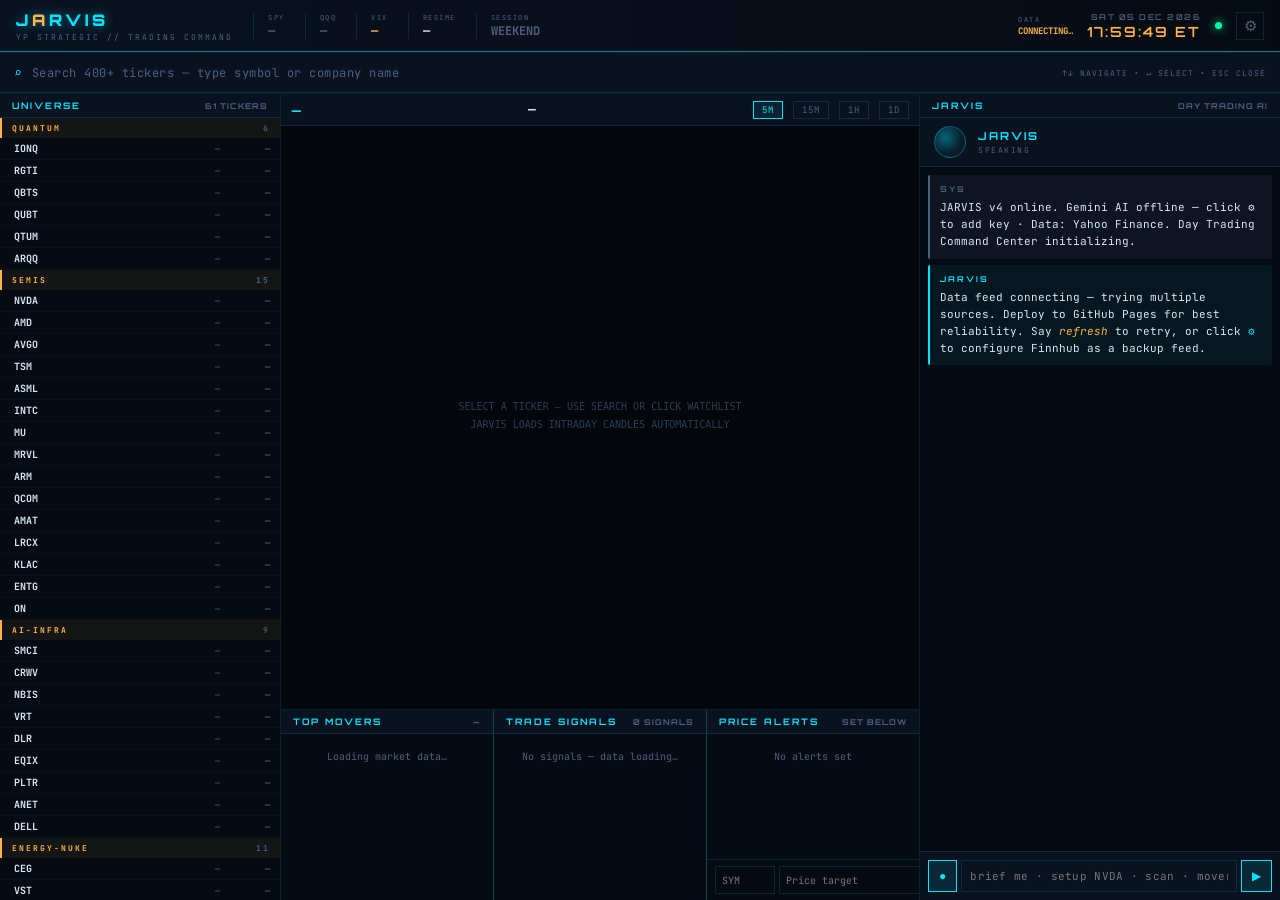
==== commit ed5bd287: "Fix stale/lagging stock prices and keep market data streaming - Finnhub cache stamped rows in UTC bu" ====
--- a/v4/index.html
+++ b/v4/index.html
@@ -439,14 +439,18 @@
   url => `https://corsproxy.io/?${encodeURIComponent(url)}`,
 ];
 
+// Remember the last proxy that worked so each refresh doesn't re-time-out
+// through dead routes before reaching a live one.
+let goodProxy = 0;
 async function tryFetch(url, timeout = 6000) {
-  for (const px of PROXIES) {
+  const order = [goodProxy, ...PROXIES.keys()].filter((v, i, a) => a.indexOf(v) === i);
+  for (const idx of order) {
     try {
       const ctrl = new AbortController();
       const id = setTimeout(() => ctrl.abort(), timeout);
-      const r = await fetch(px(url), { signal: ctrl.signal });
+      const r = await fetch(PROXIES[idx](url), { signal: ctrl.signal });
       clearTimeout(id);
-      if (r.ok) return r;
+      if (r.ok) { goodProxy = idx; return r; }
     } catch(e) {}
   }
   return null;
@@ -494,12 +498,12 @@
   const BATCH = 20;
   const batches = [];
   for (let i = 0; i < syms.length; i += BATCH) batches.push(syms.slice(i, i+BATCH));
-  let ok = false;
-  for (const b of batches) {
+  const res = await Promise.all(batches.map(async b => {
     const r = await fetchBatch(b);
-    if (r) ok = true;
     b.forEach(s => onQuoteUpdate(s));
-  }
+    return r;
+  }));
+  const ok = res.some(Boolean);
   if (ok) { dataConnected = true; updateDataStatus(); }
   return ok;
 }
@@ -1543,22 +1547,49 @@
     updateIndexHeader();
   });
 
-  // Auto-refresh every 60s
-  setInterval(async () => {
-    if (document.hidden) return;
-    await fetchBatch([...priority, ...getAllTickers()].slice(0,40));
-    priority.forEach(s => onQuoteUpdate(s));
-    if (Q['^VIX']) Q['VIX'] = Q['^VIX'];
-    updateIndexHeader(); renderMovers(); renderSignals();
-    if (selectedSym) onQuoteUpdate(selectedSym);
-    // Refresh chart for selected ticker
-    if (selectedSym) {
-      const cacheKey = `${selectedSym}_${chartInterval}_${chartRange}`;
-      delete chartCache[cacheKey];
-      const candles = await fetchChartData(selectedSym, chartInterval, chartRange);
-      if (candles) { chartCache[cacheKey]=candles; drawChart(candles, computeIndicators(candles)); }
-    }
-  }, 60000);
+  startFinnhubStream();
+
+  // Adaptive refresh of the WHOLE universe: fast during market hours, slower
+  // when closed or when the Finnhub stream is already pushing live ticks.
+  let lastChartRefresh = 0;
+  const refreshLoop = async () => {
+    try {
+      if (!document.hidden) {
+        await fetchAll([...new Set([...priority, ...getAllTickers()])]);
+        if (Q['^VIX']) Q['VIX'] = Q['^VIX'];
+        updateIndexHeader(); renderMovers(); renderSignals();
+        if (selectedSym) onQuoteUpdate(selectedSym);
+        syncStreamSubs();
+        if (selectedSym && Date.now() - lastChartRefresh > 30000) {
+          lastChartRefresh = Date.now();
+          const cacheKey = `${selectedSym}_${chartInterval}_${chartRange}`;
+          const candles = await fetchChartData(selectedSym, chartInterval, chartRange);
+          if (candles) { chartCache[cacheKey]=candles; drawChart(candles, computeIndicators(candles)); }
+        }
+      }
+    } catch(e) { console.error('[refresh]', e); }
+    setTimeout(refreshLoop, refreshDelayMs());
+  };
+  setTimeout(refreshLoop, refreshDelayMs());
+
+  // Catch up immediately when the tab/window comes back into view.
+  document.addEventListener('visibilitychange', () => {
+    if (!document.hidden) { fetchAll(getAllTickers()).then(() => { renderMovers(); renderSignals(); }); }
+  });
+}
+
+function marketOpenNow() {
+  const et = new Date(new Date().toLocaleString('en-US',{timeZone:'America/New_York'}));
+  const d = et.getDay(), mins = et.getHours()*60 + et.getMinutes();
+  return d >= 1 && d <= 5 && mins >= 4*60 && mins < 20*60; // pre-market through after-hours
+}
+
+function refreshDelayMs() {
+  const cfg = getSettings();
+  const finnhubRest = cfg.finnhubKey && cfg.dataSource === 'finnhub';
+  if (finnhubRest) return 60000;            // rate-limited REST; stream covers live price
+  if (!marketOpenNow()) return 60000;
+  return streamActive() ? 30000 : 15000;
 }
 
 /* =========================================================
@@ -1604,6 +1635,7 @@
   s.dataSource = src;
   saveSettings(s);
   refreshSettingsBadges();
+  startFinnhubStream();
   settingsOverlay.classList.remove('open');
   const parts = [];
   if (s.geminiKey) parts.push('Gemini AI <span class="pos">ACTIVE</span>');
@@ -1661,6 +1693,7 @@
   document.getElementById('sm-gemini-key').value = '';
   document.getElementById('sm-finnhub-key').value = '';
   document.getElementById('sm-data-src').value = 'yahoo';
+  stopFinnhubStream();
   refreshSettingsBadges();
   addMsg('All API keys cleared from browser storage.', 'system');
 };
@@ -1697,17 +1730,89 @@
   if (!s.finnhubKey) return false;
   const key = s.finnhubKey;
   let anyOk = false;
-  const CHUNK = 6; // stay under 60 req/min
+  // Free tier = 60 req/min: 5 requests per 5.2s keeps us at ~57/min.
+  const CHUNK = 5;
   for (let i = 0; i < symbols.length; i += CHUNK) {
     const chunk = symbols.slice(i, i + CHUNK);
     const results = await Promise.all(chunk.map(sym => fetchFinnhubSymbol(sym, key)));
     if (results.some(Boolean)) anyOk = true;
     chunk.forEach(s => onQuoteUpdate(s));
-    if (i + CHUNK < symbols.length) await new Promise(r => setTimeout(r, 1100));
+    if (i + CHUNK < symbols.length) await new Promise(r => setTimeout(r, 5200));
   }
   if (anyOk) { lastFetchOk = Date.now(); dataConnected = true; updateDataStatus(); }
   return anyOk;
 }
+
+/* =========================================================
+   FINNHUB WEBSOCKET — tick-by-tick trade stream (free tier)
+   REST gives prev-close/high/low; the stream moves the price live.
+   ========================================================= */
+const STREAM_MAX_SYMS = 50; // free-tier subscription cap
+let fhWs = null, fhWsKey = null, fhWsBackoff = 1000, fhSubscribed = new Set();
+const streamDirty = new Set();
+
+function streamSymbols() {
+  const priority = ['SPY','QQQ','NVDA','TSLA','PLTR','AMD','MSFT','AAPL','META'];
+  const extra = selectedSym ? [selectedSym] : [];
+  return [...new Set([...extra, ...priority, ...getAllTickers()])]
+    .filter(s => !s.startsWith('^'))
+    .slice(0, STREAM_MAX_SYMS);
+}
+
+function syncStreamSubs() {
+  if (!fhWs || fhWs.readyState !== 1) return;
+  const want = new Set(streamSymbols());
+  fhSubscribed.forEach(s => { if (!want.has(s)) { fhWs.send(JSON.stringify({type:'unsubscribe', symbol:s})); fhSubscribed.delete(s); } });
+  want.forEach(s => { if (!fhSubscribed.has(s)) { fhWs.send(JSON.stringify({type:'subscribe', symbol:s})); fhSubscribed.add(s); } });
+}
+
+function startFinnhubStream() {
+  const key = getSettings().finnhubKey;
+  if (!key) { stopFinnhubStream(); return; }
+  if (fhWs && fhWsKey === key && fhWs.readyState <= 1) { syncStreamSubs(); return; }
+  stopFinnhubStream();
+  fhWsKey = key;
+  const ws = new WebSocket(`wss://ws.finnhub.io?token=${encodeURIComponent(key)}`);
+  fhWs = ws;
+  ws.onopen = () => { fhWsBackoff = 1000; fhSubscribed = new Set(); syncStreamSubs(); };
+  ws.onmessage = ev => {
+    let msg; try { msg = JSON.parse(ev.data); } catch(e) { return; }
+    if (msg.type !== 'trade' || !Array.isArray(msg.data)) return;
+    for (const t of msg.data) {
+      const q = Q[t.s];
+      if (!q || t.p == null) continue;
+      q.px = t.p;
+      if (q.prevClose) { q.chg = t.p - q.prevClose; q.chgPct = (q.chg / q.prevClose) * 100; }
+      if (q.hi == null || t.p > q.hi) q.hi = t.p;
+      if (q.lo == null || t.p < q.lo) q.lo = t.p;
+      q.fetched = Date.now();
+      streamDirty.add(t.s);
+    }
+    lastFetchOk = Date.now(); dataConnected = true;
+  };
+  ws.onclose = () => {
+    if (fhWs !== ws) return;
+    fhWs = null;
+    setTimeout(startFinnhubStream, fhWsBackoff);
+    fhWsBackoff = Math.min(fhWsBackoff * 2, 30000);
+  };
+  ws.onerror = () => { try { ws.close(); } catch(e) {} };
+}
+
+function stopFinnhubStream() {
+  const ws = fhWs; fhWs = null; fhWsKey = null; fhSubscribed = new Set();
+  if (ws) try { ws.close(); } catch(e) {}
+}
+
+function streamActive() { return !!(fhWs && fhWs.readyState === 1); }
+
+// Flush streamed ticks to the DOM at most 4×/sec instead of per trade.
+setInterval(() => {
+  if (!streamDirty.size || document.hidden) return;
+  const syms = [...streamDirty]; streamDirty.clear();
+  syms.forEach(s => onQuoteUpdate(s));
+  updateDataStatus();
+}, 250);
 
 /* =========================================================
    GEMINI AI — key from settings only, NEVER in source code
